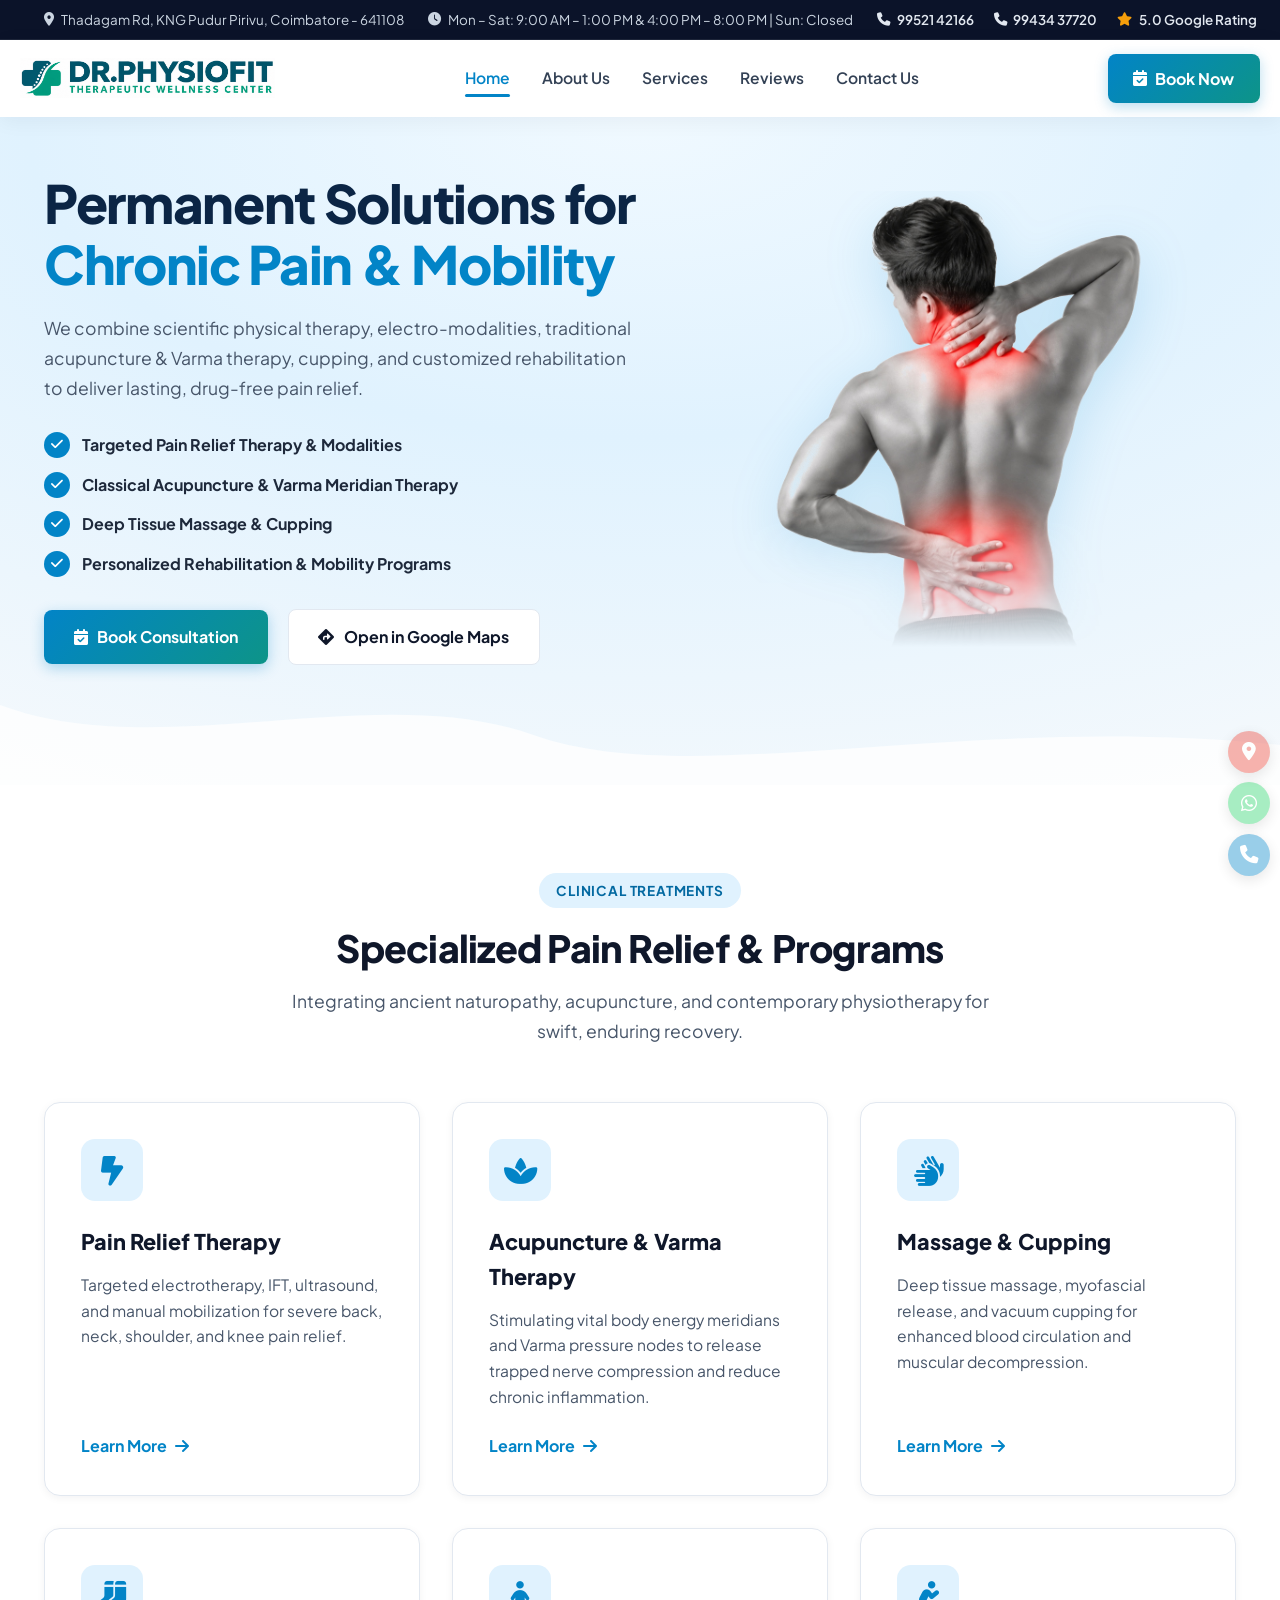
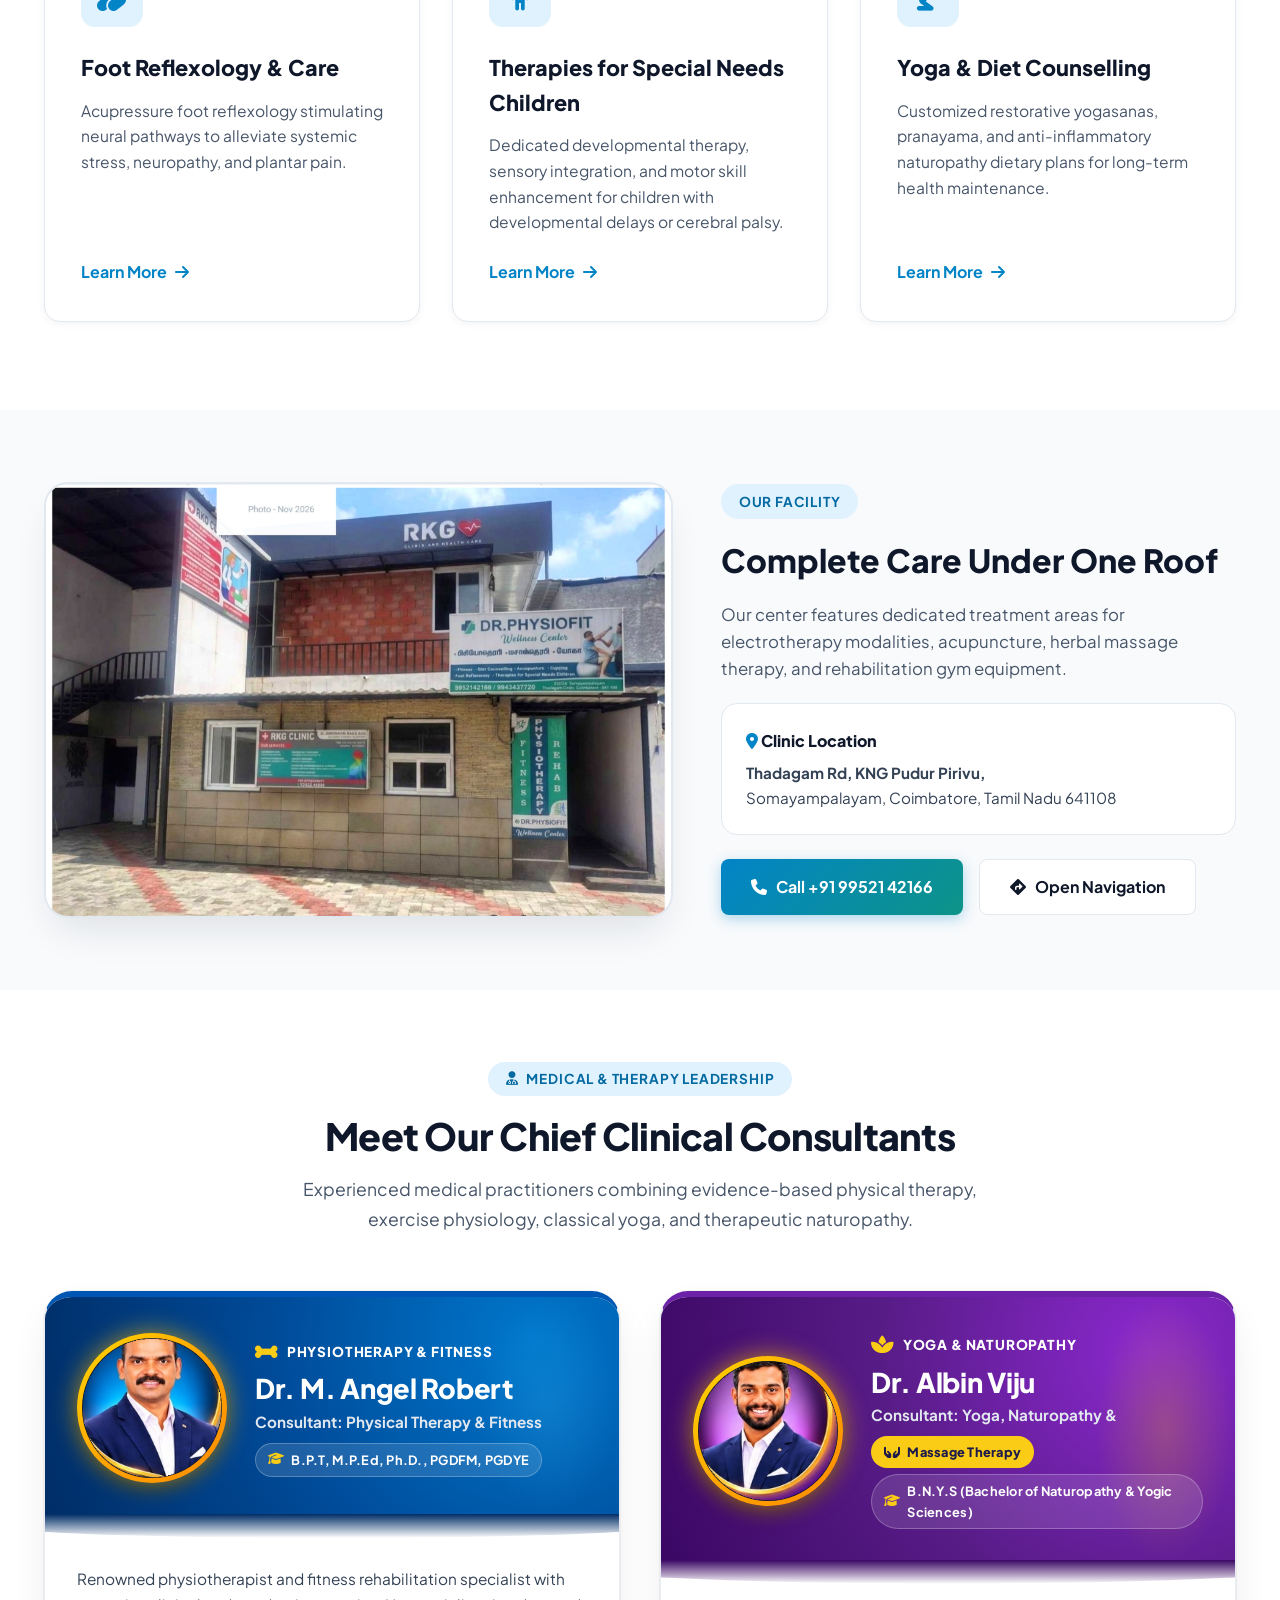
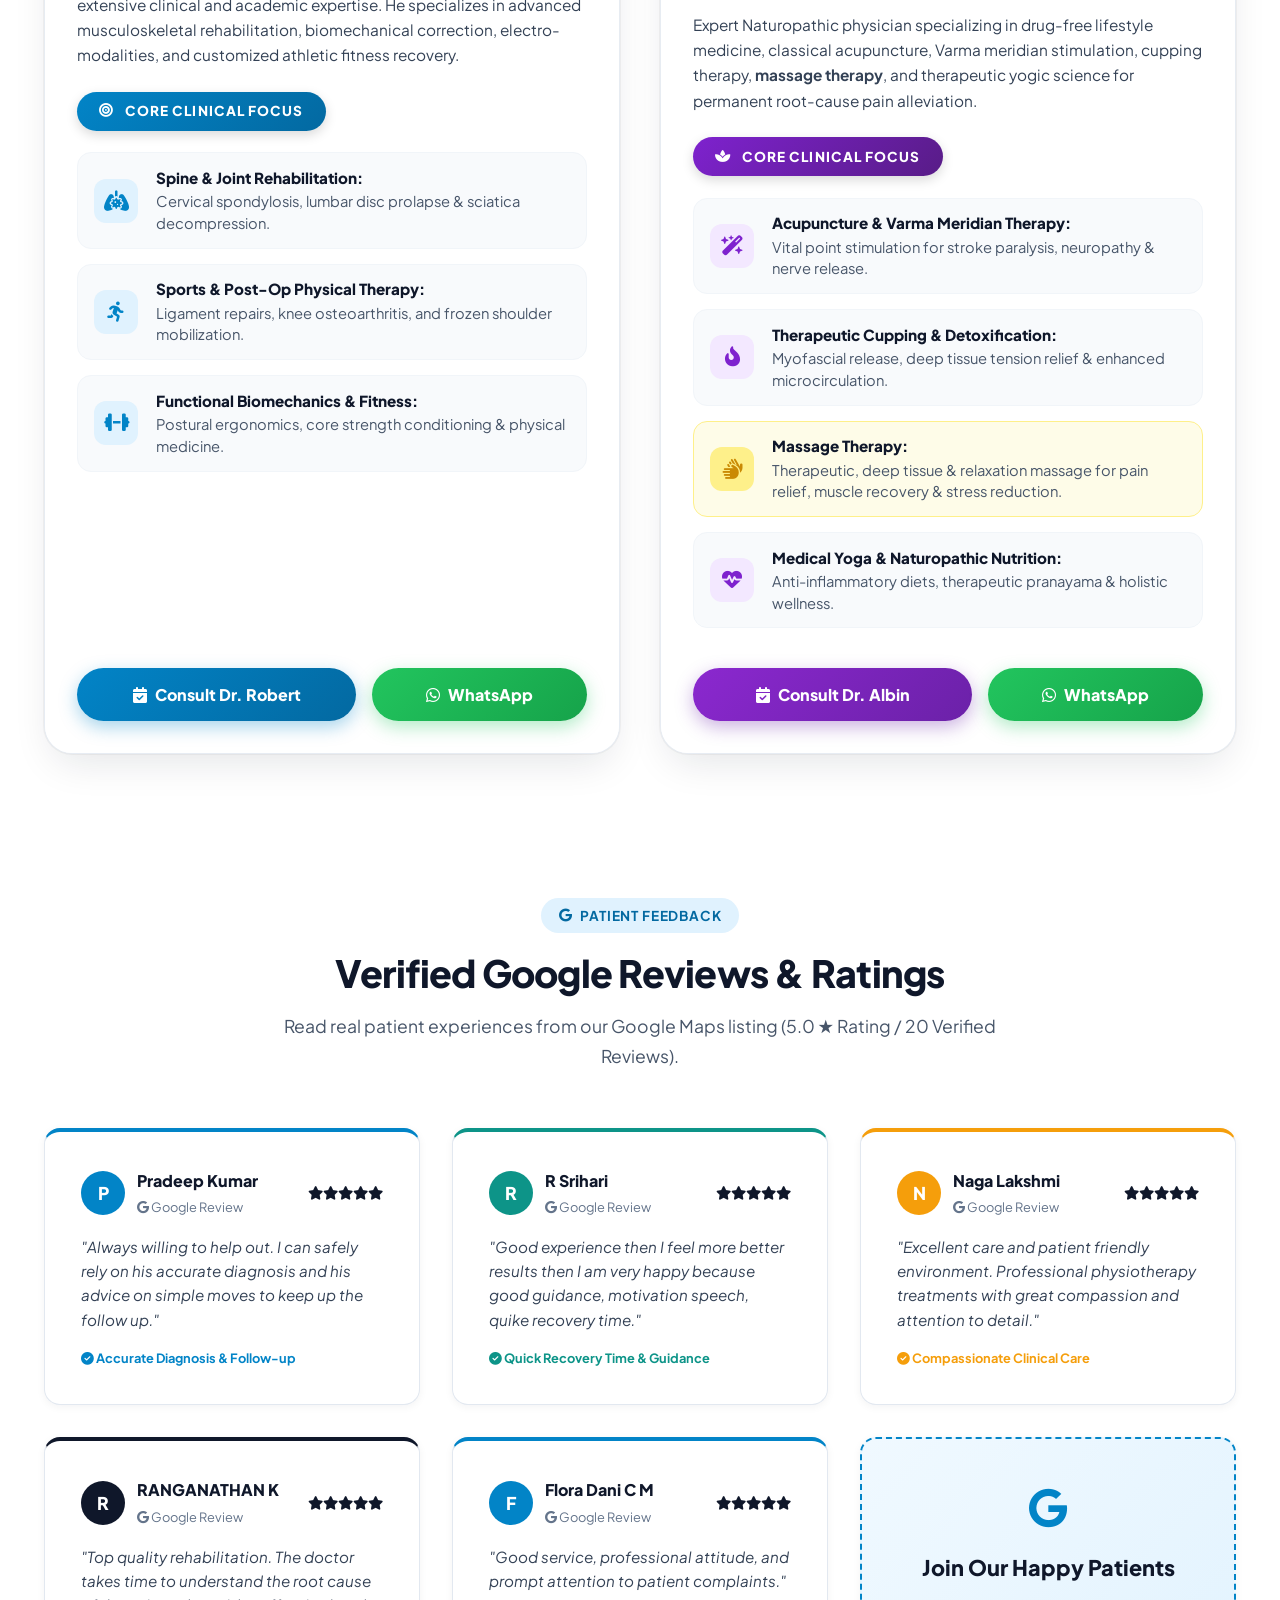
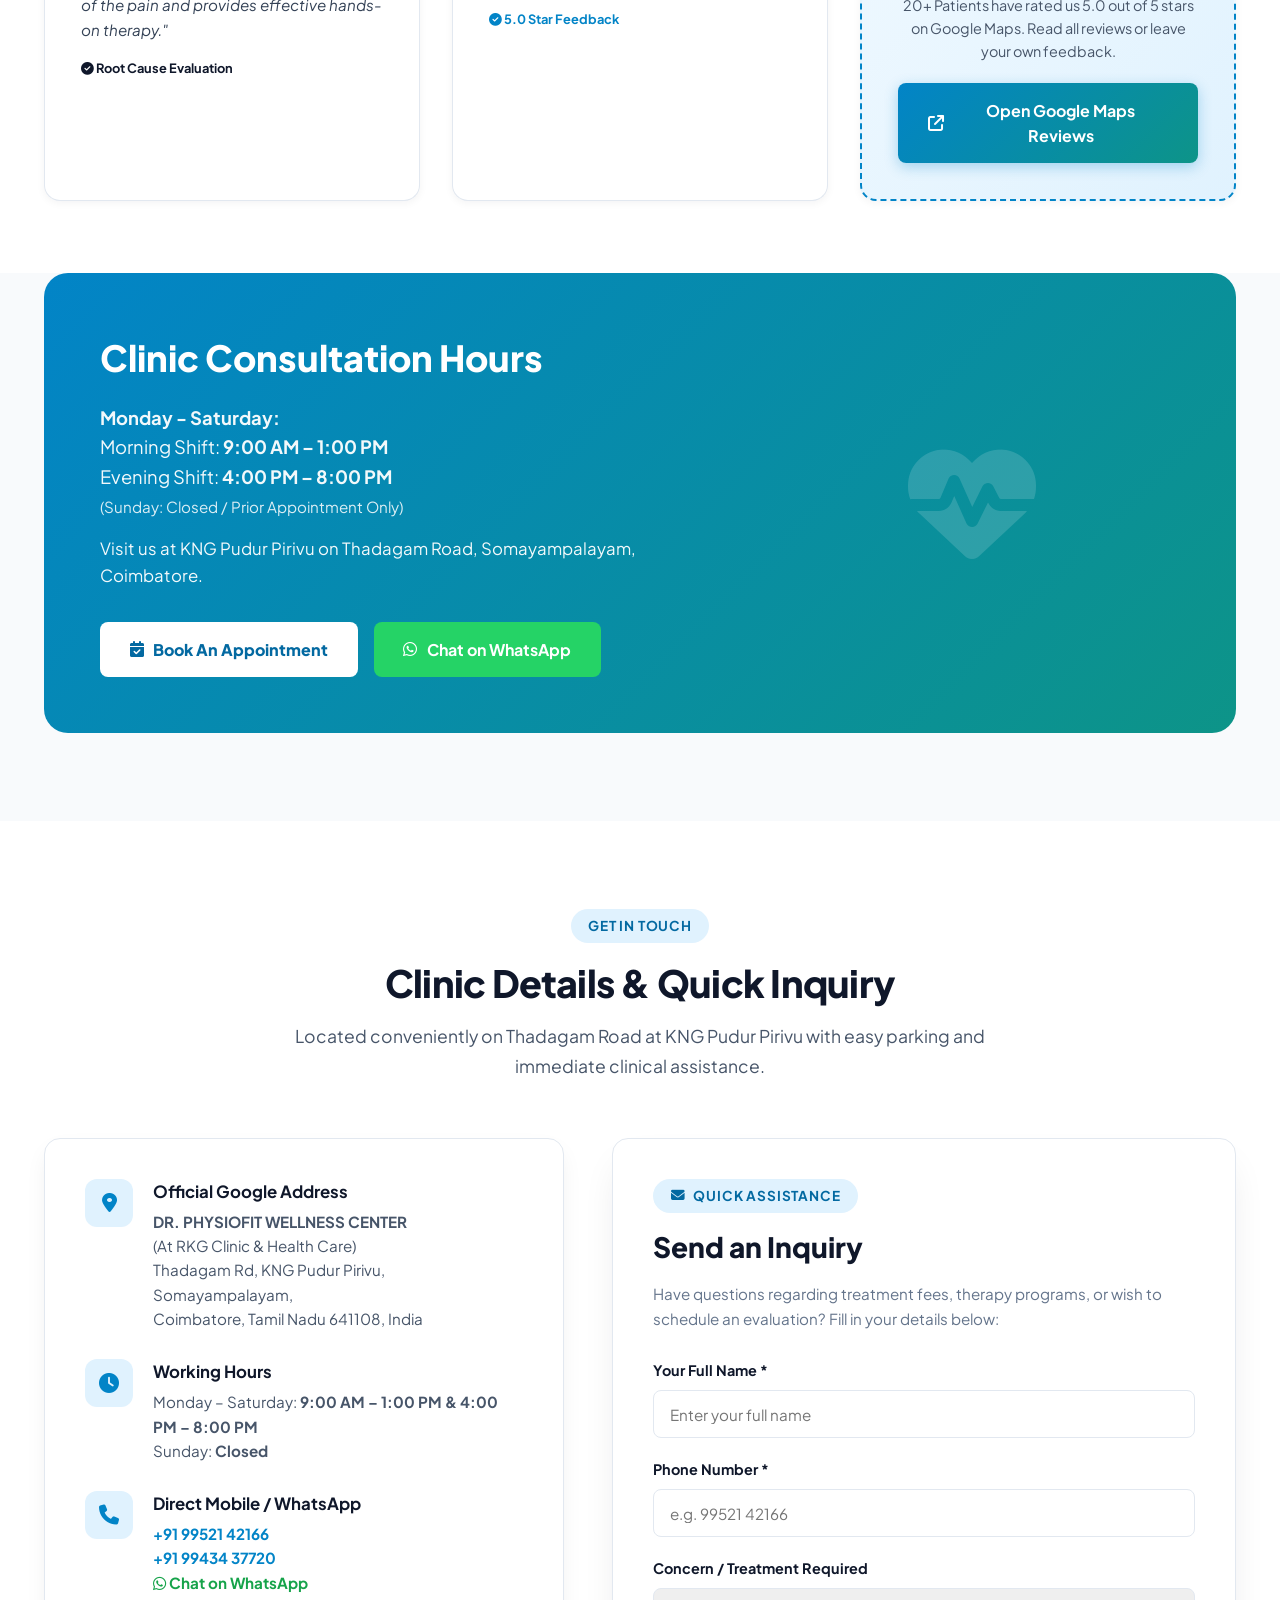
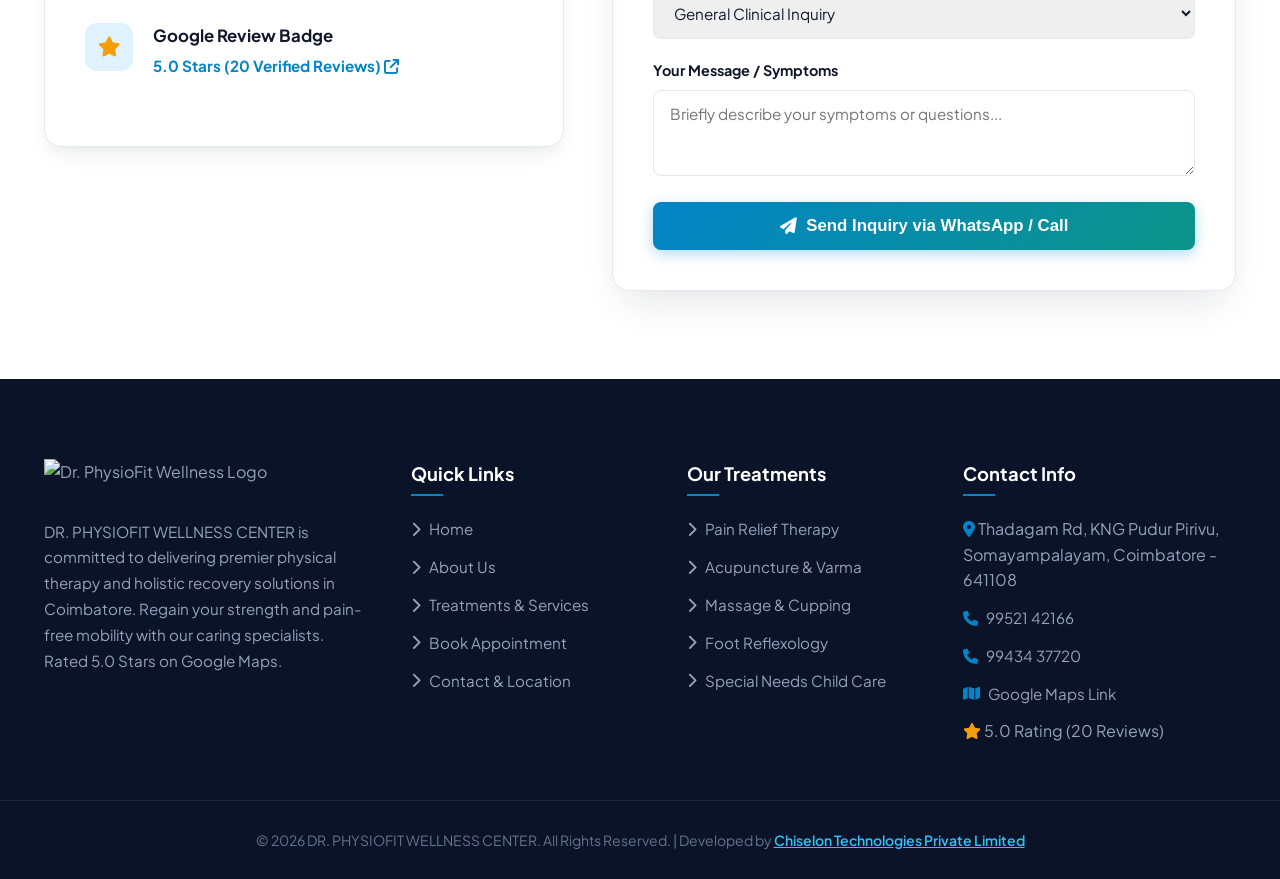
==== index.html @ 519aaac3 "first commit" ====
<!doctype html>
<html lang="en">
  <head>
    <meta charset="UTF-8" />
    <meta name="viewport" content="width=device-width, initial-scale=1.0" />
    <title>
      Dr. PhysioFit Wellness Center | 5.0 Star Physiotherapy & Pain Relief
      Clinic Coimbatore
    </title>
    <meta
      name="description"
      content="DR. PHYSIOFIT   Wellness Center - Rated 5.0 Stars on Google (20+ verified reviews). Specialized Physiotherapy, Spine & Joint Care, Acupuncture & Rehabilitation at Thadagam Rd, KNG Pudur Pirivu, Somayampalayam, Coimbatore. Call 99521 42166 / 99434 37720."
    />
    <link
      rel="icon"
      type="image/png"
      sizes="32x32"
      href="/images/favicon-32.png"
    />
    <link
      rel="icon"
      type="image/png"
      sizes="64x64"
      href="/images/favicon-64.png"
    />
    <link rel="icon" type="image/png" href="/images/favicon.png" />
    <link rel="shortcut icon" href="/favicon.ico" />

    <!-- Fonts & FontAwesome -->
    <link rel="preconnect" href="https://fonts.googleapis.com" />
    <link rel="preconnect" href="https://fonts.gstatic.com" crossorigin />
    <link
      href="https://fonts.googleapis.com/css2?family=Plus+Jakarta+Sans:wght@400;500;600;700;800;900&display=swap"
      rel="stylesheet"
    />
    <link
      rel="stylesheet"
      href="https://cdnjs.cloudflare.com/ajax/libs/font-awesome/6.4.0/css/all.min.css"
    />

    <!-- CSS -->
    <link rel="stylesheet" href="/css/style.css" />
  </head>
  <body>
    <!-- Strict Single-Line Top Bar -->
    <div class="top-bar">
      <div class="container top-bar-inner">
        <div class="top-bar-info">
          <span
            ><i class="fa-solid fa-location-dot"></i> Thadagam Rd, KNG Pudur
            Pirivu, Coimbatore - 641108</span
          >
          <span
            ><i class="fa-solid fa-clock"></i> Mon – Sat: 9:00 AM – 1:00 PM &
            4:00 PM – 8:00 PM | Sun: Closed</span
          >
        </div>
        <div class="top-bar-actions">
          <a href="tel:+919952142166"
            ><i class="fa-solid fa-phone"></i> 99521 42166</a
          >
          <a href="tel:+919943437720"
            ><i class="fa-solid fa-phone"></i> 99434 37720</a
          >
          <a href="https://maps.app.goo.gl/hkyimK1Zaqz3wMFJA" target="_blank"
            ><i class="fa-solid fa-star" style="color: #f59e0b"></i> 5.0 Google
            Rating</a
          >
        </div>
      </div>
    </div>

    <!-- Header -->
    <header class="header">
      <div class="container navbar">
        <a href="/" class="brand-logo">
          <img src="/images/logo-white.png" alt="Dr. PhysioFit Wellness Logo" />
        </a>

        <nav class="nav-links">
          <a href="/" class="active">Home</a>
          <a href="/about">About Us</a>
          <a href="/services">Services</a>
          <a href="/#reviews">Reviews</a>
          <a href="/contact">Contact Us</a>
        </nav>

        <a href="/appointment" class="header-cta-btn">
          <i class="fa-solid fa-calendar-check"></i> Book Now
        </a>

        <button class="mobile-menu-toggle" aria-label="Toggle menu">
          <i class="fa-solid fa-bars"></i>
        </button>
      </div>
    </header>

    <!-- Clean Hero Section with Pure Direct Image (No Card Box, No Over Content) -->
    <section class="hero-custom-canvas">
      <div class="container">
        <div class="hero-split-grid">
          <!-- Left Column: Branding, Typography, Bullets & Buttons -->
          <div>
            <h1 class="hero-main-heading">
              Permanent Solutions for <span>Chronic Pain & Mobility</span>
            </h1>

            <p class="hero-lead-text">
              We combine scientific physical therapy, electro-modalities,
              traditional acupuncture & Varma therapy, cupping, and customized
              rehabilitation to deliver lasting, drug-free pain relief.
            </p>

            <div class="hero-feature-bullets">
              <div class="hero-bullet">
                <div class="hero-bullet-icon">
                  <i class="fa-solid fa-check"></i>
                </div>
                <span>Targeted Pain Relief Therapy & Modalities</span>
              </div>
              <div class="hero-bullet">
                <div class="hero-bullet-icon">
                  <i class="fa-solid fa-check"></i>
                </div>
                <span>Classical Acupuncture & Varma Meridian Therapy</span>
              </div>
              <div class="hero-bullet">
                <div class="hero-bullet-icon">
                  <i class="fa-solid fa-check"></i>
                </div>
                <span> Deep Tissue Massage & Cupping</span>
              </div>
              <div class="hero-bullet">
                <div class="hero-bullet-icon">
                  <i class="fa-solid fa-check"></i>
                </div>
                <span>Personalized Rehabilitation & Mobility Programs</span>
              </div>
            </div>

            <div class="hero-cta-group">
              <a href="/appointment" class="btn btn-primary">
                <i class="fa-solid fa-calendar-check"></i> Book Consultation
              </a>
              <a
                href="https://maps.app.goo.gl/hkyimK1Zaqz3wMFJA"
                target="_blank"
                class="btn btn-secondary"
              >
                <i class="fa-solid fa-diamond-turn-right"></i> Open in Google
                Maps
              </a>
            </div>
          </div>

          <!-- Right Column: Pure Clean Transparent Image Directly on Hero Background -->
          <div class="hero-pure-image-wrap">
            <img
              src="/images/hero-back-pain-man-full-transparent.png"
              alt="Back and Neck Pain Physiotherapy Evaluation"
              class="hero-pure-image"
            />
          </div>
        </div>
      </div>
    </section>

    <!-- Core Services Section -->
    <section class="section" style="background-color: #ffffff">
      <div class="container">
        <div class="section-title-wrap">
          <span class="badge-tag">Clinical Treatments</span>
          <h2 class="section-title">Specialized Pain Relief & Programs</h2>
          <p class="section-subtitle">
            Integrating ancient naturopathy, acupuncture, and contemporary
            physiotherapy for swift, enduring recovery.
          </p>
        </div>

        <div class="card-grid">
          <div class="service-card">
            <div class="service-icon">
              <i class="fa-solid fa-bolt-lightning"></i>
            </div>
            <h3 class="service-title">Pain Relief Therapy</h3>
            <p class="service-desc">
              Targeted electrotherapy, IFT, ultrasound, and manual mobilization
              for severe back, neck, shoulder, and knee pain relief.
            </p>
            <a href="/services#pain" class="service-link"
              >Learn More <i class="fa-solid fa-arrow-right"></i
            ></a>
          </div>

          <div class="service-card">
            <div class="service-icon"><i class="fa-solid fa-spa"></i></div>
            <h3 class="service-title">Acupuncture & Varma Therapy</h3>
            <p class="service-desc">
              Stimulating vital body energy meridians and Varma pressure nodes
              to release trapped nerve compression and reduce chronic
              inflammation.
            </p>
            <a href="/services#acupuncture" class="service-link"
              >Learn More <i class="fa-solid fa-arrow-right"></i
            ></a>
          </div>

          <div class="service-card">
            <div class="service-icon"><i class="fa-solid fa-hands"></i></div>
            <h3 class="service-title">Massage & Cupping</h3>
            <p class="service-desc">
              Deep tissue massage, myofascial release, and vacuum cupping for
              enhanced blood circulation and muscular decompression.
            </p>
            <a href="/services#massage" class="service-link"
              >Learn More <i class="fa-solid fa-arrow-right"></i
            ></a>
          </div>

          <div class="service-card">
            <div class="service-icon"><i class="fa-solid fa-socks"></i></div>
            <h3 class="service-title">Foot Reflexology & Care</h3>
            <p class="service-desc">
              Acupressure foot reflexology stimulating neural pathways to
              alleviate systemic stress, neuropathy, and plantar pain.
            </p>
            <a href="/services#reflexology" class="service-link"
              >Learn More <i class="fa-solid fa-arrow-right"></i
            ></a>
          </div>

          <div class="service-card">
            <div class="service-icon"><i class="fa-solid fa-child"></i></div>
            <h3 class="service-title">Therapies for Special Needs Children</h3>
            <p class="service-desc">
              Dedicated developmental therapy, sensory integration, and motor
              skill enhancement for children with developmental delays or
              cerebral palsy.
            </p>
            <a href="/services#pediatric" class="service-link"
              >Learn More <i class="fa-solid fa-arrow-right"></i
            ></a>
          </div>

          <div class="service-card">
            <div class="service-icon">
              <i class="fa-solid fa-person-praying"></i>
            </div>
            <h3 class="service-title">Yoga & Diet Counselling</h3>
            <p class="service-desc">
              Customized restorative yogasanas, pranayama, and anti-inflammatory
              naturopathy dietary plans for long-term health maintenance.
            </p>
            <a href="/services#yoga" class="service-link"
              >Learn More <i class="fa-solid fa-arrow-right"></i
            ></a>
          </div>
        </div>
      </div>
    </section>

    <!-- Facility Showcase Section -->
    <section
      class="section"
      style="background-color: var(--bg-light); padding: 4.5rem 0"
    >
      <div class="container">
        <div
          style="
            display: grid;
            grid-template-columns: 1.1fr 0.9fr;
            gap: 3rem;
            align-items: center;
          "
        >
          <div
            style="
              border-radius: var(--radius-lg);
              overflow: hidden;
              box-shadow: var(--shadow-lg);
              border: 2px solid var(--border);
            "
          >
            <img
              src="/images/clinic-exterior-hd.jpg"
              alt="Dr. PhysioFit Wellness Center HD Clinic Frontage"
              style="width: 100%; display: block"
            />
          </div>

          <div>
            <span class="badge-tag">Our Facility</span>
            <h3
              style="
                font-size: 2rem;
                font-weight: 800;
                color: #0f172a;
                margin-bottom: 1rem;
              "
            >
              Complete Care Under One Roof
            </h3>
            <p
              style="color: #475569; margin-bottom: 1.25rem; font-size: 1.05rem"
            >
              Our center features dedicated treatment areas for electrotherapy
              modalities, acupuncture, herbal massage therapy, and
              rehabilitation gym equipment.
            </p>
            <div
              style="
                background: #ffffff;
                padding: 1.5rem;
                border-radius: var(--radius-md);
                border-left: 4px solid var(--primary);
                margin-bottom: 1.5rem;
                border: 1px solid var(--border);
              "
            >
              <h4
                style="font-weight: 800; color: #0f172a; margin-bottom: 0.5rem"
              >
                <i
                  class="fa-solid fa-location-dot"
                  style="color: var(--primary)"
                ></i>
                Clinic Location
              </h4>
              <p style="color: #334155; font-size: 0.95rem">
                <strong>Thadagam Rd, KNG Pudur Pirivu,</strong><br />
                Somayampalayam, Coimbatore, Tamil Nadu 641108
              </p>
            </div>

            <div style="display: flex; gap: 1rem; flex-wrap: wrap">
              <a href="tel:+919952142166" class="btn btn-primary"
                ><i class="fa-solid fa-phone"></i> Call +91 99521 42166</a
              >
              <a
                href="https://maps.app.goo.gl/hkyimK1Zaqz3wMFJA"
                target="_blank"
                class="btn btn-secondary"
                ><i class="fa-solid fa-diamond-turn-right"></i> Open
                Navigation</a
              >
            </div>
          </div>
        </div>
      </div>
    </section>

    <!-- Expert Clinical Consultants / Doctors Section -->
    <section
      class="section"
      style="background-color: #ffffff; padding: 4.5rem 0"
    >
      <div class="container">
        <div class="section-title-wrap">
          <span class="badge-tag"
            ><i class="fa-solid fa-user-doctor"></i> Medical & Therapy
            Leadership</span
          >
          <h2 class="section-title">Meet Our Chief Clinical Consultants</h2>
          <p class="section-subtitle">
            Experienced medical practitioners combining evidence-based physical
            therapy, exercise physiology, classical yoga, and therapeutic
            naturopathy.
          </p>
        </div>

        <div class="doctor-team-grid">
          <!-- Doctor 1: Dr. M. Angel Robert -->
          <div class="doctor-card theme-robert">
            <div class="doctor-card-header">
              <div class="doctor-circle-wrap">
                <div class="doctor-gold-ring">
                  <img
                    src="/images/dr-robert-gold-circle.png"
                    alt="Dr. M. Angel Robert - Consultant PT and Fitness"
                  />
                </div>
              </div>
              <div class="doctor-header-content">
                <div class="doctor-category-badge">
                  <i class="fa-solid fa-bone"></i> PHYSIOTHERAPY & FITNESS
                </div>
                <h3 class="doctor-card-title">Dr. M. Angel Robert</h3>
                <div class="doctor-card-subtitle">
                  Consultant: Physical Therapy & Fitness
                </div>
                <div class="doctor-card-tags">
                  <span class="doctor-degree-pill">
                    <i class="fa-solid fa-graduation-cap"></i> B.P.T, M.P.Ed, Ph.D., PGDFM, PGDYE
                  </span>
                </div>
              </div>
            </div>
            <div class="doctor-card-wave"></div>

            <div class="doctor-card-body">
              <p class="doctor-bio-text">
                Renowned physiotherapist and fitness rehabilitation specialist
                with extensive clinical and academic expertise. He specializes
                in advanced musculoskeletal rehabilitation, biomechanical
                correction, electro-modalities, and customized athletic fitness
                recovery.
              </p>

              <div class="focus-header-banner">
                <i class="fa-solid fa-bullseye"></i> CORE CLINICAL FOCUS
              </div>

              <div class="focus-rows-list">
                <div class="focus-row-item">
                  <div class="focus-icon-box">
                    <i class="fa-solid fa-lungs-virus"></i>
                  </div>
                  <div class="focus-row-text">
                    <span class="focus-row-title">Spine & Joint Rehabilitation:</span>
                    Cervical spondylosis, lumbar disc prolapse & sciatica decompression.
                  </div>
                </div>

                <div class="focus-row-item">
                  <div class="focus-icon-box">
                    <i class="fa-solid fa-person-running"></i>
                  </div>
                  <div class="focus-row-text">
                    <span class="focus-row-title">Sports & Post-Op Physical Therapy:</span>
                    Ligament repairs, knee osteoarthritis, and frozen shoulder mobilization.
                  </div>
                </div>

                <div class="focus-row-item">
                  <div class="focus-icon-box">
                    <i class="fa-solid fa-dumbbell"></i>
                  </div>
                  <div class="focus-row-text">
                    <span class="focus-row-title">Functional Biomechanics & Fitness:</span>
                    Postural ergonomics, core strength conditioning & physical medicine.
                  </div>
                </div>
              </div>

              <div class="doctor-action-btns">
                <a href="/appointment" class="btn-consult-robert">
                  <i class="fa-solid fa-calendar-check"></i> Consult Dr. Robert
                </a>
                <a
                  href="https://wa.me/919952142166?text=Hi%20Dr.%20PhysioFit,%20I%20would%20like%20to%20consult%20with%20Dr.%20M.%20Angel%20Robert"
                  target="_blank"
                  class="btn-pill-whatsapp"
                >
                  <i class="fa-brands fa-whatsapp"></i> WhatsApp
                </a>
              </div>
            </div>
          </div>

          <!-- Doctor 2: Dr. Albin Viju -->
          <div class="doctor-card theme-albin">
            <div class="doctor-card-header">
              <div class="doctor-circle-wrap">
                <div class="doctor-gold-ring">
                  <img
                    src="/images/dr-albin-gold-circle.png"
                    alt="Dr. Albin Viju - Consultant Yoga and Naturopathy"
                  />
                </div>
              </div>
              <div class="doctor-header-content">
                <div class="doctor-category-badge">
                  <i class="fa-solid fa-spa"></i> YOGA & NATUROPATHY
                </div>
                <h3 class="doctor-card-title">Dr. Albin Viju</h3>
                <div class="doctor-card-subtitle">
                  Consultant: Yoga, Naturopathy &
                </div>
                <div class="doctor-card-tags">
                  <span class="doctor-massage-pill">
                    <i class="fa-solid fa-hands-holding"></i> Massage Therapy
                  </span>
                  <span class="doctor-degree-pill">
                    <i class="fa-solid fa-graduation-cap"></i> B.N.Y.S (Bachelor of Naturopathy & Yogic Sciences)
                  </span>
                </div>
              </div>
            </div>
            <div class="doctor-card-wave"></div>

            <div class="doctor-card-body">
              <p class="doctor-bio-text">
                Expert Naturopathic physician specializing in drug-free
                lifestyle medicine, classical acupuncture, Varma meridian
                stimulation, cupping therapy, <strong>massage therapy</strong>, and therapeutic yogic science for
                permanent root-cause pain alleviation.
              </p>

              <div class="focus-header-banner">
                <i class="fa-solid fa-spa"></i> CORE CLINICAL FOCUS
              </div>

              <div class="focus-rows-list">
                <div class="focus-row-item">
                  <div class="focus-icon-box">
                    <i class="fa-solid fa-wand-magic-sparkles"></i>
                  </div>
                  <div class="focus-row-text">
                    <span class="focus-row-title">Acupuncture & Varma Meridian Therapy:</span>
                    Vital point stimulation for stroke paralysis, neuropathy & nerve release.
                  </div>
                </div>

                <div class="focus-row-item">
                  <div class="focus-icon-box">
                    <i class="fa-solid fa-fire-flame-curved"></i>
                  </div>
                  <div class="focus-row-text">
                    <span class="focus-row-title">Therapeutic Cupping & Detoxification:</span>
                    Myofascial release, deep tissue tension relief & enhanced microcirculation.
                  </div>
                </div>

                <div class="focus-row-item highlight-row">
                  <div class="focus-icon-box">
                    <i class="fa-solid fa-hands"></i>
                  </div>
                  <div class="focus-row-text">
                    <span class="focus-row-title">Massage Therapy:</span>
                    Therapeutic, deep tissue & relaxation massage for pain relief, muscle recovery & stress reduction.
                  </div>
                </div>

                <div class="focus-row-item">
                  <div class="focus-icon-box">
                    <i class="fa-solid fa-heart-pulse"></i>
                  </div>
                  <div class="focus-row-text">
                    <span class="focus-row-title">Medical Yoga & Naturopathic Nutrition:</span>
                    Anti-inflammatory diets, therapeutic pranayama & holistic wellness.
                  </div>
                </div>
              </div>

              <div class="doctor-action-btns">
                <a href="/appointment" class="btn-consult-albin">
                  <i class="fa-solid fa-calendar-check"></i> Consult Dr. Albin
                </a>
                <a
                  href="https://wa.me/919952142166?text=Hi%20Dr.%20PhysioFit,%20I%20would%20like%20to%20consult%20with%20Dr.%20Albin%20Viju"
                  target="_blank"
                  class="btn-pill-whatsapp"
                >
                  <i class="fa-brands fa-whatsapp"></i> WhatsApp
                </a>
              </div>
            </div>
          </div>
        </div>
      </div>
    </section>

    <!-- Google Verified Reviews Section -->
    <section
      id="reviews"
      class="section"
      style="
        background-color: #ffffff;
        padding: 4.5rem 0;
        scroll-margin-top: 80px;
      "
    >
      <div class="container">
        <div class="section-title-wrap">
          <span class="badge-tag"
            ><i class="fa-brands fa-google"></i> Patient Feedback</span
          >
          <h2 class="section-title">Verified Google Reviews & Ratings</h2>
          <p class="section-subtitle">
            Read real patient experiences from our Google Maps listing (5.0 ★
            Rating / 20 Verified Reviews).
          </p>
        </div>

        <div class="card-grid">
          <!-- Review 1 -->
          <div class="service-card" style="border-top: 4px solid #0284c7">
            <div
              style="
                display: flex;
                justify-content: space-between;
                align-items: center;
                margin-bottom: 1rem;
              "
            >
              <div style="display: flex; align-items: center; gap: 0.75rem">
                <div
                  style="
                    width: 44px;
                    height: 44px;
                    border-radius: 50%;
                    background: #0284c7;
                    color: #fff;
                    font-weight: 800;
                    display: flex;
                    align-items: center;
                    justify-content: center;
                    font-size: 1.1rem;
                  "
                >
                  P
                </div>
                <div>
                  <h4 style="font-weight: 800; color: #0f172a; font-size: 1rem">
                    Pradeep Kumar
                  </h4>
                  <span style="font-size: 0.8rem; color: #64748b"
                    ><i class="fa-brands fa-google"></i> Google Review</span
                  >
                </div>
              </div>
              <div class="stars" style="font-size: 0.85rem">
                <i class="fa-solid fa-star"></i><i class="fa-solid fa-star"></i
                ><i class="fa-solid fa-star"></i><i class="fa-solid fa-star"></i
                ><i class="fa-solid fa-star"></i>
              </div>
            </div>
            <p
              style="
                color: #334155;
                font-size: 0.95rem;
                font-style: italic;
                line-height: 1.6;
                margin-bottom: 1rem;
              "
            >
              "Always willing to help out. I can safely rely on his accurate
              diagnosis and his advice on simple moves to keep up the follow
              up."
            </p>
            <span style="font-size: 0.8rem; font-weight: 700; color: #0284c7"
              ><i class="fa-solid fa-circle-check"></i> Accurate Diagnosis &
              Follow-up</span
            >
          </div>

          <!-- Review 2 -->
          <div class="service-card" style="border-top: 4px solid #0d9488">
            <div
              style="
                display: flex;
                justify-content: space-between;
                align-items: center;
                margin-bottom: 1rem;
              "
            >
              <div style="display: flex; align-items: center; gap: 0.75rem">
                <div
                  style="
                    width: 44px;
                    height: 44px;
                    border-radius: 50%;
                    background: #0d9488;
                    color: #fff;
                    font-weight: 800;
                    display: flex;
                    align-items: center;
                    justify-content: center;
                    font-size: 1.1rem;
                  "
                >
                  R
                </div>
                <div>
                  <h4 style="font-weight: 800; color: #0f172a; font-size: 1rem">
                    R Srihari
                  </h4>
                  <span style="font-size: 0.8rem; color: #64748b"
                    ><i class="fa-brands fa-google"></i> Google Review</span
                  >
                </div>
              </div>
              <div class="stars" style="font-size: 0.85rem">
                <i class="fa-solid fa-star"></i><i class="fa-solid fa-star"></i
                ><i class="fa-solid fa-star"></i><i class="fa-solid fa-star"></i
                ><i class="fa-solid fa-star"></i>
              </div>
            </div>
            <p
              style="
                color: #334155;
                font-size: 0.95rem;
                font-style: italic;
                line-height: 1.6;
                margin-bottom: 1rem;
              "
            >
              "Good experience then I feel more better results then I am very
              happy because good guidance, motivation speech, quike recovery
              time."
            </p>
            <span style="font-size: 0.8rem; font-weight: 700; color: #0d9488"
              ><i class="fa-solid fa-circle-check"></i> Quick Recovery Time &
              Guidance</span
            >
          </div>

          <!-- Review 3 -->
          <div class="service-card" style="border-top: 4px solid #f59e0b">
            <div
              style="
                display: flex;
                justify-content: space-between;
                align-items: center;
                margin-bottom: 1rem;
              "
            >
              <div style="display: flex; align-items: center; gap: 0.75rem">
                <div
                  style="
                    width: 44px;
                    height: 44px;
                    border-radius: 50%;
                    background: #f59e0b;
                    color: #fff;
                    font-weight: 800;
                    display: flex;
                    align-items: center;
                    justify-content: center;
                    font-size: 1.1rem;
                  "
                >
                  N
                </div>
                <div>
                  <h4 style="font-weight: 800; color: #0f172a; font-size: 1rem">
                    Naga Lakshmi
                  </h4>
                  <span style="font-size: 0.8rem; color: #64748b"
                    ><i class="fa-brands fa-google"></i> Google Review</span
                  >
                </div>
              </div>
              <div class="stars" style="font-size: 0.85rem">
                <i class="fa-solid fa-star"></i><i class="fa-solid fa-star"></i
                ><i class="fa-solid fa-star"></i><i class="fa-solid fa-star"></i
                ><i class="fa-solid fa-star"></i>
              </div>
            </div>
            <p
              style="
                color: #334155;
                font-size: 0.95rem;
                font-style: italic;
                line-height: 1.6;
                margin-bottom: 1rem;
              "
            >
              "Excellent care and patient friendly environment. Professional
              physiotherapy treatments with great compassion and attention to
              detail."
            </p>
            <span style="font-size: 0.8rem; font-weight: 700; color: #f59e0b"
              ><i class="fa-solid fa-circle-check"></i> Compassionate Clinical
              Care</span
            >
          </div>

          <!-- Review 4 -->
          <div class="service-card" style="border-top: 4px solid #0f172a">
            <div
              style="
                display: flex;
                justify-content: space-between;
                align-items: center;
                margin-bottom: 1rem;
              "
            >
              <div style="display: flex; align-items: center; gap: 0.75rem">
                <div
                  style="
                    width: 44px;
                    height: 44px;
                    border-radius: 50%;
                    background: #0f172a;
                    color: #fff;
                    font-weight: 800;
                    display: flex;
                    align-items: center;
                    justify-content: center;
                    font-size: 1.1rem;
                  "
                >
                  R
                </div>
                <div>
                  <h4 style="font-weight: 800; color: #0f172a; font-size: 1rem">
                    RANGANATHAN K
                  </h4>
                  <span style="font-size: 0.8rem; color: #64748b"
                    ><i class="fa-brands fa-google"></i> Google Review</span
                  >
                </div>
              </div>
              <div class="stars" style="font-size: 0.85rem">
                <i class="fa-solid fa-star"></i><i class="fa-solid fa-star"></i
                ><i class="fa-solid fa-star"></i><i class="fa-solid fa-star"></i
                ><i class="fa-solid fa-star"></i>
              </div>
            </div>
            <p
              style="
                color: #334155;
                font-size: 0.95rem;
                font-style: italic;
                line-height: 1.6;
                margin-bottom: 1rem;
              "
            >
              "Top quality rehabilitation. The doctor takes time to understand
              the root cause of the pain and provides effective hands-on
              therapy."
            </p>
            <span style="font-size: 0.8rem; font-weight: 700; color: #0f172a"
              ><i class="fa-solid fa-circle-check"></i> Root Cause
              Evaluation</span
            >
          </div>

          <!-- Review 5 -->
          <div class="service-card" style="border-top: 4px solid #0284c7">
            <div
              style="
                display: flex;
                justify-content: space-between;
                align-items: center;
                margin-bottom: 1rem;
              "
            >
              <div style="display: flex; align-items: center; gap: 0.75rem">
                <div
                  style="
                    width: 44px;
                    height: 44px;
                    border-radius: 50%;
                    background: #0284c7;
                    color: #fff;
                    font-weight: 800;
                    display: flex;
                    align-items: center;
                    justify-content: center;
                    font-size: 1.1rem;
                  "
                >
                  F
                </div>
                <div>
                  <h4 style="font-weight: 800; color: #0f172a; font-size: 1rem">
                    Flora Dani C M
                  </h4>
                  <span style="font-size: 0.8rem; color: #64748b"
                    ><i class="fa-brands fa-google"></i> Google Review</span
                  >
                </div>
              </div>
              <div class="stars" style="font-size: 0.85rem">
                <i class="fa-solid fa-star"></i><i class="fa-solid fa-star"></i
                ><i class="fa-solid fa-star"></i><i class="fa-solid fa-star"></i
                ><i class="fa-solid fa-star"></i>
              </div>
            </div>
            <p
              style="
                color: #334155;
                font-size: 0.95rem;
                font-style: italic;
                line-height: 1.6;
                margin-bottom: 1rem;
              "
            >
              "Good service, professional attitude, and prompt attention to
              patient complaints."
            </p>
            <span style="font-size: 0.8rem; font-weight: 700; color: #0284c7"
              ><i class="fa-solid fa-circle-check"></i> 5.0 Star Feedback</span
            >
          </div>

          <!-- Google CTA Card -->
          <div
            class="service-card"
            style="
              background: linear-gradient(135deg, #f0f9ff 0%, #e0f2fe 100%);
              justify-content: center;
              text-align: center;
              border: 2px dashed #0284c7;
            "
          >
            <div
              style="font-size: 2.5rem; color: #0284c7; margin-bottom: 0.75rem"
            >
              <i class="fa-brands fa-google"></i>
            </div>
            <h3
              style="
                font-size: 1.35rem;
                font-weight: 800;
                color: #0f172a;
                margin-bottom: 0.5rem;
              "
            >
              Join Our Happy Patients
            </h3>
            <p
              style="color: #475569; font-size: 0.9rem; margin-bottom: 1.25rem"
            >
              20+ Patients have rated us 5.0 out of 5 stars on Google Maps. Read
              all reviews or leave your own feedback.
            </p>
            <a
              href="https://maps.app.goo.gl/hkyimK1Zaqz3wMFJA"
              target="_blank"
              class="btn btn-primary"
              style="margin: 0 auto"
            >
              <i class="fa-solid fa-arrow-up-right-from-square"></i> Open Google
              Maps Reviews
            </a>
          </div>
        </div>
      </div>
    </section>

    <!-- Google Map & Appointment Quick CTA -->
    <section class="section" style="padding-top: 0">
      <div class="container">
        <div class="info-banner">
          <div class="info-banner-grid">
            <div>
              <h2>Clinic Consultation Hours</h2>
              <p style="font-size: 1.15rem; margin-bottom: 1rem">
                <strong>Monday - Saturday:</strong><br />
                Morning Shift: <strong>9:00 AM – 1:00 PM</strong><br />
                Evening Shift: <strong>4:00 PM – 8:00 PM</strong><br />
                <span style="font-size: 0.95rem; opacity: 0.9"
                  >(Sunday: Closed / Prior Appointment Only)</span
                >
              </p>
              <p>
                Visit us at KNG Pudur Pirivu on Thadagam Road, Somayampalayam,
                Coimbatore.
              </p>
              <div style="display: flex; gap: 1rem; flex-wrap: wrap">
                <a href="/appointment" class="btn btn-white"
                  ><i class="fa-solid fa-calendar-check"></i> Book An
                  Appointment</a
                >
                <a
                  href="https://wa.me/919952142166"
                  target="_blank"
                  class="btn"
                  style="background: #25d366; color: #fff; font-weight: 700"
                  ><i class="fa-brands fa-whatsapp"></i> Chat on WhatsApp</a
                >
              </div>
            </div>
            <div
              style="
                text-align: right;
                font-size: 8rem;
                color: rgba(255, 255, 255, 0.15);
                display: flex;
                align-items: center;
                justify-content: center;
              "
            >
              <i class="fa-solid fa-heart-pulse"></i>
            </div>
          </div>
        </div>
      </div>
    </section>

    <!-- Location & Operating Hours Section -->
    <section class="section" style="background-color: #ffffff">
      <div class="container">
        <div class="section-title-wrap">
          <span class="badge-tag">Get in Touch</span>
          <h2 class="section-title">Clinic Details & Quick Inquiry</h2>
          <p class="section-subtitle">
            Located conveniently on Thadagam Road at KNG Pudur Pirivu with easy
            parking and immediate clinical assistance.
          </p>
        </div>

        <div class="contact-grid">
          <div class="contact-card">
            <div class="contact-detail-item">
              <div class="contact-icon-box">
                <i class="fa-solid fa-location-dot"></i>
              </div>
              <div>
                <h4>Official Google Address</h4>
                <p>
                  <strong>DR. PHYSIOFIT WELLNESS CENTER</strong><br />
                  (At RKG Clinic & Health Care)<br />
                  Thadagam Rd, KNG Pudur Pirivu, Somayampalayam,<br />
                  Coimbatore, Tamil Nadu 641108, India
                </p>
              </div>
            </div>

            <div class="contact-detail-item">
              <div class="contact-icon-box">
                <i class="fa-solid fa-clock"></i>
              </div>
              <div>
                <h4>Working Hours</h4>
                <p>
                  Monday – Saturday:
                  <strong>9:00 AM – 1:00 PM & 4:00 PM – 8:00 PM</strong><br />
                  Sunday: <strong>Closed</strong>
                </p>
              </div>
            </div>

            <div class="contact-detail-item">
              <div class="contact-icon-box">
                <i class="fa-solid fa-phone"></i>
              </div>
              <div>
                <h4>Direct Mobile / WhatsApp</h4>
                <p>
                  <a
                    href="tel:+919952142166"
                    style="font-weight: 700; color: #0284c7"
                    >+91 99521 42166</a
                  >
                </p>
                <p>
                  <a
                    href="tel:+919943437720"
                    style="font-weight: 700; color: #0284c7"
                    >+91 99434 37720</a
                  >
                </p>
                <p>
                  <a
                    href="https://wa.me/919952142166"
                    target="_blank"
                    style="color: #16a34a; font-weight: 700"
                    ><i class="fa-brands fa-whatsapp"></i> Chat on WhatsApp</a
                  >
                </p>
              </div>
            </div>

            <div class="contact-detail-item">
              <div class="contact-icon-box">
                <i class="fa-solid fa-star" style="color: #f59e0b"></i>
              </div>
              <div>
                <h4>Google Review Badge</h4>
                <p>
                  <a
                    href="https://maps.app.goo.gl/hkyimK1Zaqz3wMFJA"
                    target="_blank"
                    style="color: var(--primary); font-weight: 700"
                    >5.0 Stars (20 Verified Reviews)
                    <i class="fa-solid fa-arrow-up-right-from-square"></i
                  ></a>
                </p>
              </div>
            </div>
          </div>

          <!-- Right Column: Quick Inquiry Form -->
          <div class="appointment-box" style="padding: 2.5rem; height: 100%">
            <span class="badge-tag" style="margin-bottom: 0.75rem"
              ><i class="fa-solid fa-envelope"></i> Quick Assistance</span
            >
            <h3
              style="
                font-size: 1.75rem;
                font-weight: 800;
                color: #0f172a;
                margin-bottom: 0.75rem;
              "
            >
              Send an Inquiry
            </h3>
            <p
              style="
                color: #64748b;
                font-size: 0.95rem;
                line-height: 1.6;
                margin-bottom: 1.75rem;
              "
            >
              Have questions regarding treatment fees, therapy programs, or wish
              to schedule an evaluation? Fill in your details below:
            </p>

            <form id="contactForm">
              <div class="form-group">
                <label
                  for="contact_name"
                  style="font-weight: 700; color: #0f172a"
                  >Your Full Name *</label
                >
                <input
                  type="text"
                  id="contact_name"
                  class="form-control"
                  placeholder="Enter your full name"
                  required
                />
              </div>
              <div class="form-group">
                <label
                  for="contact_phone"
                  style="font-weight: 700; color: #0f172a"
                  >Phone Number *</label
                >
                <input
                  type="tel"
                  id="contact_phone"
                  class="form-control"
                  placeholder="e.g. 99521 42166"
                  required
                />
              </div>
              <div class="form-group">
                <label
                  for="contact_service"
                  style="font-weight: 700; color: #0f172a"
                  >Concern / Treatment Required</label
                >
                <select id="contact_service" class="form-control">
                  <option value="General Inquiry">
                    General Clinical Inquiry
                  </option>
                  <option value="Pain Relief Therapy">
                    Back, Neck or Knee Pain Relief
                  </option>
                  <option value="Acupuncture & Varma">
                    Acupuncture & Varma Meridian Therapy
                  </option>
                  <option value="Therapeutic Massage & Cupping">
                    Massage & Cupping Therapy
                  </option>
                  <option value="Foot Reflexology">
                    Foot Reflexology & Neuropathy
                  </option>
                  <option value="Special Needs Children">
                    Pediatric Special Needs Therapy
                  </option>
                  <option value="Yoga & Diet Counselling">
                    Yoga & Naturopathy Diet
                  </option>
                </select>
              </div>
              <div class="form-group">
                <label
                  for="contact_msg"
                  style="font-weight: 700; color: #0f172a"
                  >Your Message / Symptoms</label
                >
                <textarea
                  id="contact_msg"
                  class="form-control"
                  rows="3"
                  placeholder="Briefly describe your symptoms or questions..."
                ></textarea>
              </div>
              <button
                type="submit"
                class="btn btn-primary"
                style="
                  width: 100%;
                  justify-content: center;
                  padding: 0.85rem;
                  font-size: 1.05rem;
                "
              >
                <i class="fa-solid fa-paper-plane"></i> Send Inquiry via
                WhatsApp / Call
              </button>
            </form>
          </div>
        </div>
      </div>
    </section>

    <!-- Floating Contact Buttons -->
    <div class="floating-contact">
      <a
        href="https://maps.app.goo.gl/hkyimK1Zaqz3wMFJA"
        class="float-btn float-location"
        target="_blank"
        aria-label="Open Google Maps Location"
      >
        <i class="fa-solid fa-location-dot"></i>
      </a>
      <a
        href="https://wa.me/919952142166"
        class="float-btn float-whatsapp"
        target="_blank"
        aria-label="Chat on WhatsApp"
      >
        <i class="fa-brands fa-whatsapp"></i>
      </a>
      <a
        href="tel:+919952142166"
        class="float-btn float-call"
        aria-label="Call Clinic"
      >
        <i class="fa-solid fa-phone"></i>
      </a>
    </div>

    <!-- Common Footer -->
    <footer class="footer">
      <div class="container footer-grid">
        <div>
          <div class="footer-logo">
            <img
              src="/images/logo-white.png.png"
              alt="Dr. PhysioFit Wellness Logo"
            />
          </div>
          <p class="footer-about">
            DR. PHYSIOFIT WELLNESS CENTER is committed to delivering premier
            physical therapy and holistic recovery solutions in Coimbatore.
            Regain your strength and pain-free mobility with our caring
            specialists. Rated 5.0 Stars on Google Maps.
          </p>
        </div>

        <div class="footer-links">
          <h4>Quick Links</h4>
          <ul>
            <li>
              <a href="/"><i class="fa-solid fa-chevron-right"></i> Home</a>
            </li>
            <li>
              <a href="/about"
                ><i class="fa-solid fa-chevron-right"></i> About Us</a
              >
            </li>
            <li>
              <a href="/services"
                ><i class="fa-solid fa-chevron-right"></i> Treatments &
                Services</a
              >
            </li>
            <li>
              <a href="/appointment"
                ><i class="fa-solid fa-chevron-right"></i> Book Appointment</a
              >
            </li>
            <li>
              <a href="/contact"
                ><i class="fa-solid fa-chevron-right"></i> Contact & Location</a
              >
            </li>
          </ul>
        </div>

        <div class="footer-links">
          <h4>Our Treatments</h4>
          <ul>
            <li>
              <a href="/services#pain"
                ><i class="fa-solid fa-chevron-right"></i> Pain Relief
                Therapy</a
              >
            </li>
            <li>
              <a href="/services#acupuncture"
                ><i class="fa-solid fa-chevron-right"></i> Acupuncture &
                Varma</a
              >
            </li>
            <li>
              <a href="/services#massage"
                ><i class="fa-solid fa-chevron-right"></i> Massage & Cupping</a
              >
            </li>
            <li>
              <a href="/services#reflexology"
                ><i class="fa-solid fa-chevron-right"></i> Foot Reflexology</a
              >
            </li>
            <li>
              <a href="/services#pediatric"
                ><i class="fa-solid fa-chevron-right"></i> Special Needs Child
                Care</a
              >
            </li>
          </ul>
        </div>

        <div class="footer-links">
          <h4>Contact Info</h4>
          <ul>
            <li>
              <i
                class="fa-solid fa-location-dot"
                style="color: var(--primary)"
              ></i>
              Thadagam Rd, KNG Pudur Pirivu, Somayampalayam, Coimbatore - 641108
            </li>
            <li>
              <a href="tel:+919952142166"
                ><i class="fa-solid fa-phone" style="color: var(--primary)"></i>
                99521 42166</a
              >
            </li>
            <li>
              <a href="tel:+919943437720"
                ><i class="fa-solid fa-phone" style="color: var(--primary)"></i>
                99434 37720</a
              >
            </li>
            <li>
              <a
                href="https://maps.app.goo.gl/hkyimK1Zaqz3wMFJA"
                target="_blank"
                ><i class="fa-solid fa-map" style="color: var(--primary)"></i>
                Google Maps Link</a
              >
            </li>
            <li>
              <i class="fa-solid fa-star" style="color: #f59e0b"></i> 5.0 Rating
              (20 Reviews)
            </li>
          </ul>
        </div>
      </div>

      <div class="footer-bottom">
        <div class="container">
          <p>
            &copy; 2026 DR. PHYSIOFIT WELLNESS CENTER. All Rights Reserved. |
            Developed by
            <a
              href="https://www.chiselontechnologies.com/"
              target="_blank"
              rel="noopener noreferrer"
              style="
                color: #38bdf8;
                text-decoration: underline;
                font-weight: 600;
              "
              >Chiselon Technologies Private Limited</a
            >
          </p>
        </div>
      </div>
    </footer>

    <script src="/js/main.js"></script>
  </body>
</html>
---- css/style.css ----
/* ==========================================================================
   DR. PHYSIOFIT   WELLNESS CENTER - MAIN STYLESHEET
   ========================================================================== */

:root {
  --primary: #0284c7; /* Medical Sky / Teal */
  --primary-dark: #0369a1; /* Deep Blue */
  --primary-light: #e0f2fe; /* Soft Blue Tint */
  --secondary: #0d9488; /*   Emerald Teal */
  --secondary-dark: #0f766e;
  --accent: #f59e0b; /* Gold / Amber Star Accent */
  --text-main: #0f172a; /* Rich Slate Black */
  --text-muted: #475569; /* Slate Gray */
  --bg-light: #f8fafc; /* Clean Off-white */
  --bg-card: #ffffff;
  --border: #e2e8f0;
  --radius-sm: 8px;
  --radius-md: 16px;
  --radius-lg: 24px;
  --shadow-sm: 0 2px 8px rgba(15, 23, 42, 0.05);
  --shadow-md:
    0 10px 25px -5px rgba(15, 23, 42, 0.08),
    0 8px 10px -6px rgba(15, 23, 42, 0.04);
  --shadow-lg: 0 20px 40px -12px rgba(15, 23, 42, 0.12);
  --transition: all 0.3s cubic-bezier(0.4, 0, 0.2, 1);
  --font-family: "Plus Jakarta Sans", system-ui, -apple-system, sans-serif;
}

*,
*::before,
*::after {
  box-sizing: border-box;
  margin: 0;
  padding: 0;
}

html {
  scroll-behavior: smooth;
  font-size: 16px;
}

body {
  font-family: var(--font-family);
  color: var(--text-main);
  background-color: var(--bg-light);
  line-height: 1.6;
  overflow-x: hidden;
  display: flex;
  flex-direction: column;
  min-height: 100vh;
}

img {
  max-width: 100%;
  height: auto;
  display: block;
}

a {
  text-decoration: none;
  color: inherit;
  transition: var(--transition);
}

ul {
  list-style: none;
}

/* ==========================================================================
   LAYOUT & CONTAINERS
   ========================================================================== */

.container {
  width: 100%;
  max-width: 1240px;
  margin: 0 auto;
  padding: 0 1.5rem;
}

.section {
  padding: 5.5rem 0;
}

.section-title-wrap {
  text-align: center;
  max-width: 720px;
  margin: 0 auto 3.5rem;
}

.badge-tag {
  display: inline-flex;
  align-items: center;
  gap: 0.5rem;
  padding: 0.4rem 1.1rem;
  background-color: var(--primary-light);
  color: var(--primary-dark);
  font-size: 0.85rem;
  font-weight: 700;
  text-transform: uppercase;
  letter-spacing: 0.06em;
  border-radius: 9999px;
  margin-bottom: 1rem;
}

.section-title {
  font-size: 2.35rem;
  font-weight: 800;
  color: #0f172a;
  line-height: 1.25;
  margin-bottom: 1rem;
  letter-spacing: -0.02em;
}

.section-subtitle {
  color: var(--text-muted);
  font-size: 1.1rem;
  line-height: 1.7;
}

/* ==========================================================================
   TOP BAR - STRICT SINGLE LINE ACROSS APPLICATION
   ========================================================================== */

.top-bar {
  background-color: #0b1329;
  color: #cbd5e1;
  font-size: 0.84rem;
  padding: 0.55rem 0;
  border-bottom: 1px solid rgba(255, 255, 255, 0.08);
  white-space: nowrap;
}

.top-bar-inner {
  display: flex;
  justify-content: space-between;
  align-items: center;
  flex-wrap: nowrap;
  gap: 1.5rem;
  overflow-x: auto;
  scrollbar-width: none;
}

.top-bar-inner::-webkit-scrollbar {
  display: none;
}

.top-bar-info {
  display: flex;
  align-items: center;
  gap: 1.5rem;
  flex-wrap: nowrap;
  flex-shrink: 0;
}

.top-bar-info span,
.top-bar-info a {
  display: inline-flex;
  align-items: center;
  gap: 0.45rem;
  color: #cbd5e1;
  white-space: nowrap;
}

.top-bar-info a:hover {
  color: #38bdf8;
}

.top-bar-actions {
  display: flex;
  align-items: center;
  gap: 1.25rem;
  flex-wrap: nowrap;
  flex-shrink: 0;
}

.top-bar-actions a {
  color: #e2e8f0;
  font-weight: 600;
  display: inline-flex;
  align-items: center;
  gap: 0.4rem;
  white-space: nowrap;
}

.top-bar-actions a:hover {
  color: #38bdf8;
}

/* ==========================================================================
   HEADER & NAVBAR
   ========================================================================== */

.header {
  position: sticky;
  top: 0;
  z-index: 1000;
  background-color: rgba(255, 255, 255, 0.98);
  backdrop-filter: blur(12px);
  box-shadow: 0 4px 20px rgba(15, 23, 42, 0.05);
  transition: var(--transition);
}

.navbar {
  display: flex;
  justify-content: space-between;
  align-items: center;
  padding: 0.85rem 0;
}

.brand-logo {
  display: flex;
  align-items: center;
  gap: 0.75rem;
}

.brand-logo img {
  height: 40px;
  width: auto;
  object-fit: contain;
}

.nav-links {
  display: flex;
  align-items: center;
  gap: 2rem;
}

.nav-links a {
  font-weight: 600;
  color: #334155;
  font-size: 0.975rem;
  position: relative;
  padding: 0.35rem 0;
}

.nav-links a:hover,
.nav-links a.active {
  color: var(--primary);
}

.nav-links a.active::after {
  content: "";
  position: absolute;
  bottom: 0;
  left: 0;
  width: 100%;
  height: 2.5px;
  background-color: var(--primary);
  border-radius: 2px;
}

.header-cta-btn {
  display: inline-flex;
  align-items: center;
  gap: 0.5rem;
  background: linear-gradient(135deg, var(--primary) 0%, var(--secondary) 100%);
  color: #ffffff !important;
  font-weight: 700;
  padding: 0.75rem 1.6rem;
  border-radius: var(--radius-sm);
  box-shadow: 0 4px 14px rgba(2, 132, 199, 0.28);
}

.header-cta-btn:hover {
  transform: translateY(-2px);
  box-shadow: 0 6px 22px rgba(2, 132, 199, 0.4);
}

.mobile-menu-toggle {
  display: none;
  background: transparent;
  border: none;
  font-size: 1.6rem;
  color: #0f172a;
  cursor: pointer;
}

/* ==========================================================================
   BUTTONS & UI ELEMENTS
   ========================================================================== */

.btn {
  display: inline-flex;
  align-items: center;
  justify-content: center;
  gap: 0.6rem;
  padding: 0.9rem 1.85rem;
  border-radius: var(--radius-sm);
  font-weight: 700;
  font-size: 1rem;
  cursor: pointer;
  border: none;
  transition: var(--transition);
}

.btn-primary {
  background: linear-gradient(135deg, var(--primary) 0%, var(--secondary) 100%);
  color: #ffffff;
  box-shadow: 0 4px 14px rgba(2, 132, 199, 0.3);
}

.btn-primary:hover {
  transform: translateY(-2px);
  box-shadow: 0 8px 24px rgba(2, 132, 199, 0.42);
}

.btn-secondary {
  background-color: #ffffff;
  color: #0f172a;
  border: 1.5px solid var(--border);
}

.btn-secondary:hover {
  background-color: #f8fafc;
  border-color: #cbd5e1;
  transform: translateY(-2px);
}

.btn-white {
  background-color: #ffffff;
  color: var(--primary-dark);
  font-weight: 800;
}

.btn-white:hover {
  background-color: #f8fafc;
  transform: translateY(-2px);
  box-shadow: var(--shadow-md);
}

/* ==========================================================================
   HERO CANVAS SECTION - CLEAN WITH DIRECT TRANSPARENT IMAGE (NO BACKGROUND CARD, NO OVER CONTENT)
   ========================================================================== */

.hero-custom-canvas {
  position: relative;
  background: radial-gradient(
    120% 120% at 50% 0%,
    #f0f9ff 0%,
    #e0f2fe 40%,
    #f8fafc 100%
  );
  padding: 3.5rem 0 4.5rem;
  overflow: hidden;
}

.hero-custom-canvas::after {
  content: "";
  position: absolute;
  bottom: 0;
  left: 0;
  width: 100%;
  height: 80px;
  background: url("data:image/svg+xml,%3Csvg xmlns='http://www.w3.org/2000/svg' viewBox='0 0 1200 120' preserveAspectRatio='none'%3E%3Cpath d='M0,0 C150,90 350,-40 500,45 C650,130 900,10 1200,60 L1200,120 L0,120 Z' fill='%23ffffff' opacity='0.8'%3E%3C/path%3E%3C/svg%3E")
    no-repeat bottom center;
  background-size: cover;
  pointer-events: none;
}

.hero-split-grid {
  display: grid;
  grid-template-columns: 1.1fr 1fr;
  align-items: center;
  gap: 3.5rem;
  position: relative;
  z-index: 2;
  margin-bottom: 3rem;
}

.hero-clinic-subhead {
  display: flex;
  align-items: center;
  gap: 0.75rem;
  font-size: 1.05rem;
  font-weight: 700;
  color: var(--secondary);
  text-transform: uppercase;
  letter-spacing: 0.05em;
  margin-bottom: 0.85rem;
}

.hero-clinic-subhead::before,
.hero-clinic-subhead::after {
  content: "";
  display: inline-block;
  width: 25px;
  height: 2px;
  background: var(--secondary);
}

.hero-main-heading {
  font-size: clamp(2rem, 5.5vw, 3.3rem);
  font-weight: 900;
  color: #0b2545;
  line-height: 1.15;
  margin-bottom: 1.25rem;
  letter-spacing: -0.025em;
  word-break: break-word;
}

.hero-main-heading span {
  color: #0284c7;
}

.hero-lead-text {
  font-size: 1.1rem;
  color: #475569;
  line-height: 1.7;
  margin-bottom: 1.75rem;
}

.hero-feature-bullets {
  display: flex;
  flex-direction: column;
  gap: 0.85rem;
  margin-bottom: 2rem;
}

.hero-bullet {
  display: flex;
  align-items: center;
  gap: 0.75rem;
  font-size: 1rem;
  font-weight: 700;
  color: #1e293b;
}

.hero-bullet-icon {
  width: 26px;
  height: 26px;
  border-radius: 50%;
  background: #0284c7;
  color: #ffffff;
  display: flex;
  align-items: center;
  justify-content: center;
  font-size: 0.85rem;
  flex-shrink: 0;
}

.hero-cta-group {
  display: flex;
  align-items: center;
  gap: 1.25rem;
  flex-wrap: wrap;
}

/* Pure Clean Image Display - No Card, No Border, With Smooth Bottom Feather Effect */
.hero-pure-image-wrap {
  display: flex;
  align-items: flex-end;
  justify-content: center;
  width: 100%;
  position: relative;
}

.hero-pure-image {
  width: 100%;
  max-width: 480px;
  height: auto;
  display: block;
  object-fit: contain;
  filter: drop-shadow(0 15px 25px rgba(2, 132, 199, 0.15));
  transition: transform 0.4s ease;
  /* Smooth Bottom Feather Effect */
  -webkit-mask-image: linear-gradient(
    to bottom,
    rgba(0, 0, 0, 1) 0%,
    rgba(0, 0, 0, 1) 72%,
    rgba(0, 0, 0, 0) 100%
  );
  mask-image: linear-gradient(
    to bottom,
    rgba(0, 0, 0, 1) 0%,
    rgba(0, 0, 0, 1) 72%,
    rgba(0, 0, 0, 0) 100%
  );
}

.hero-pure-image:hover {
  transform: translateY(-4px) scale(1.02);
}

/* Bottom Identity Card inside Hero */
.hero-floating-identity-card {
  background: #ffffff;
  border-radius: var(--radius-md);
  box-shadow: var(--shadow-lg);
  border: 1px solid #bae6fd;
  padding: 1.25rem 2rem;
  display: grid;
  grid-template-columns: 240px 1fr 1fr;
  align-items: center;
  gap: 2rem;
  position: relative;
  z-index: 3;
}

.identity-facility-thumb {
  display: flex;
  align-items: center;
  gap: 1rem;
}

.identity-facility-thumb img {
  width: 80px;
  height: 55px;
  border-radius: 8px;
  object-fit: cover;
  border: 1px solid var(--border);
}

.identity-rating-box {
  display: flex;
  align-items: center;
  gap: 1rem;
  padding: 0 1.5rem;
  border-left: 1px solid var(--border);
  border-right: 1px solid var(--border);
}

.identity-rating-box .google-g-icon {
  width: 44px;
  height: 44px;
  border-radius: 50%;
  background: #ffffff;
  display: flex;
  align-items: center;
  justify-content: center;
  box-shadow: var(--shadow-sm);
  font-size: 1.5rem;
  color: #4285f4;
  border: 1px solid var(--border);
  flex-shrink: 0;
}

.identity-location-box {
  display: flex;
  align-items: center;
  gap: 1rem;
}

.identity-location-box i {
  width: 44px;
  height: 44px;
  border-radius: 50%;
  background: var(--primary-light);
  color: var(--primary);
  display: flex;
  align-items: center;
  justify-content: center;
  font-size: 1.25rem;
  flex-shrink: 0;
}

/* ==========================================================================
   FEATURE CARDS & SERVICES
   ========================================================================== */

.card-grid {
  display: grid;
  grid-template-columns: repeat(auto-fit, minmax(min(100%, 300px), 1fr));
  gap: 2rem;
}

.service-card {
  background-color: var(--bg-card);
  border-radius: var(--radius-md);
  padding: 2.25rem;
  box-shadow: var(--shadow-sm);
  border: 1px solid var(--border);
  transition: var(--transition);
  display: flex;
  flex-direction: column;
}

.service-card:hover {
  transform: translateY(-6px);
  box-shadow: var(--shadow-lg);
  border-color: #bae6fd;
}

.service-icon {
  width: 62px;
  height: 62px;
  border-radius: 14px;
  background-color: var(--primary-light);
  color: var(--primary);
  display: flex;
  align-items: center;
  justify-content: center;
  font-size: 1.85rem;
  margin-bottom: 1.5rem;
  transition: var(--transition);
}

.service-card:hover .service-icon {
  background-color: var(--primary);
  color: #ffffff;
}

.service-title {
  font-size: 1.35rem;
  font-weight: 800;
  color: #0f172a;
  margin-bottom: 0.75rem;
}

.service-desc {
  color: var(--text-muted);
  font-size: 0.975rem;
  margin-bottom: 1.5rem;
  flex-grow: 1;
  line-height: 1.65;
}

.service-link {
  font-weight: 700;
  color: var(--primary);
  display: inline-flex;
  align-items: center;
  gap: 0.5rem;
}

.service-link:hover {
  color: var(--primary-dark);
  gap: 0.75rem;
}

/* ==========================================================================
   PAGE HERO / SUB-PAGES
   ========================================================================== */

.page-header {
  background: linear-gradient(135deg, #0b1329 0%, #1e293b 100%);
  color: #ffffff;
  padding: 4.5rem 0;
  text-align: center;
}

.page-header h1 {
  font-size: 2.75rem;
  font-weight: 800;
  margin-bottom: 1rem;
  letter-spacing: -0.02em;
}

.page-header p {
  color: #94a3b8;
  font-size: 1.15rem;
  max-width: 680px;
  margin: 0 auto;
}

.breadcrumbs {
  display: flex;
  justify-content: center;
  align-items: center;
  gap: 0.5rem;
  font-size: 0.875rem;
  color: #38bdf8;
  margin-top: 1.25rem;
}

.breadcrumbs a {
  color: #94a3b8;
}

.breadcrumbs a:hover {
  color: #ffffff;
}

/* ==========================================================================
   INFO PANELS & APPOINTMENT FORM
   ========================================================================== */

.info-banner {
  background: linear-gradient(135deg, var(--primary) 0%, var(--secondary) 100%);
  color: #ffffff;
  border-radius: var(--radius-lg);
  padding: 3.5rem;
  position: relative;
  overflow: hidden;
}

.info-banner-grid {
  display: grid;
  grid-template-columns: 1.2fr 0.8fr;
  align-items: center;
  gap: 2.5rem;
}

.info-banner h2 {
  font-size: 2.25rem;
  font-weight: 800;
  margin-bottom: 1rem;
}

.info-banner p {
  font-size: 1.05rem;
  opacity: 0.95;
  margin-bottom: 2rem;
}

.appointment-box {
  background-color: #ffffff;
  border-radius: var(--radius-md);
  padding: 2.5rem;
  box-shadow: var(--shadow-lg);
  border: 1px solid var(--border);
}

.form-group {
  margin-bottom: 1.25rem;
}

.form-group label {
  display: block;
  font-size: 0.9rem;
  font-weight: 700;
  color: #334155;
  margin-bottom: 0.5rem;
}

.form-control {
  width: 100%;
  padding: 0.85rem 1rem;
  border-radius: var(--radius-sm);
  border: 1.5px solid var(--border);
  font-family: inherit;
  font-size: 0.95rem;
  color: var(--text-main);
  transition: var(--transition);
}

.form-control:focus {
  outline: none;
  border-color: var(--primary);
  box-shadow: 0 0 0 3px rgba(2, 132, 199, 0.15);
}

/* ==========================================================================
   CONTACT & MAP SECTION
   ========================================================================== */

.contact-grid {
  display: grid;
  grid-template-columns: 1fr 1.2fr;
  gap: 3rem;
  align-items: start;
}

.contact-card {
  background-color: #ffffff;
  border-radius: var(--radius-md);
  padding: 2.5rem;
  box-shadow: var(--shadow-md);
  border: 1px solid var(--border);
}

.contact-detail-item {
  display: flex;
  align-items: flex-start;
  gap: 1.25rem;
  margin-bottom: 1.75rem;
}

.contact-icon-box {
  width: 48px;
  height: 48px;
  border-radius: 12px;
  background-color: var(--primary-light);
  color: var(--primary);
  display: flex;
  align-items: center;
  justify-content: center;
  font-size: 1.25rem;
  flex-shrink: 0;
}

.contact-detail-item h4 {
  font-size: 1.05rem;
  font-weight: 700;
  color: #0f172a;
  margin-bottom: 0.25rem;
}

.contact-detail-item p,
.contact-detail-item a {
  color: var(--text-muted);
  font-size: 0.95rem;
}

.contact-detail-item a:hover {
  color: var(--primary);
}

.map-wrapper {
  height: 100%;
  min-height: 440px;
  border-radius: var(--radius-md);
  overflow: hidden;
  box-shadow: var(--shadow-md);
  border: 1px solid var(--border);
}

.map-wrapper iframe {
  width: 100%;
  height: 100%;
  border: 0;
}

/* ==========================================================================
   FOOTER
   ========================================================================== */

.footer {
  background-color: #0b1329;
  color: #94a3b8;
  padding-top: 5rem;
  margin-top: auto;
}

.footer-grid {
  display: grid;
  grid-template-columns: 1.4fr 1fr 1fr 1.2fr;
  gap: 3rem;
  margin-bottom: 3.5rem;
}

.footer-logo img {
  height: 40px;
  margin-bottom: 1.25rem;
}

.footer-about {
  font-size: 0.95rem;
  line-height: 1.7;
  margin-bottom: 1.5rem;
}

.footer-links h4 {
  color: #ffffff;
  font-size: 1.15rem;
  font-weight: 700;
  margin-bottom: 1.25rem;
  position: relative;
  padding-bottom: 0.5rem;
}

.footer-links h4::after {
  content: "";
  position: absolute;
  bottom: 0;
  left: 0;
  width: 32px;
  height: 2px;
  background-color: var(--primary);
}

.footer-links ul {
  display: flex;
  flex-direction: column;
  gap: 0.75rem;
}

.footer-links ul a {
  color: #94a3b8;
  font-size: 0.95rem;
  display: inline-flex;
  align-items: center;
  gap: 0.5rem;
}

.footer-links ul a:hover {
  color: #38bdf8;
  transform: translateX(4px);
}

.footer-bottom {
  border-top: 1px solid rgba(255, 255, 255, 0.08);
  padding: 1.75rem 0;
  text-align: center;
  font-size: 0.875rem;
  color: #64748b;
}

/* ==========================================================================
   FLOATING CONTACT BUTTONS (COMPACT, 10PX RIGHT, 40% OPACITY -> 100% HOVER)
   ========================================================================== */

.floating-contact {
  position: fixed;
  bottom: 1.5rem;
  right: 10px;
  display: flex;
  flex-direction: column;
  gap: 0.6rem;
  z-index: 999;
}

.float-btn {
  width: 42px;
  height: 42px;
  border-radius: 50%;
  display: flex;
  align-items: center;
  justify-content: center;
  color: #ffffff;
  font-size: 1.15rem;
  box-shadow: 0 4px 14px rgba(0, 0, 0, 0.25);
  opacity: 0.4;
  transition: all 0.3s cubic-bezier(0.4, 0, 0.2, 1);
}

.float-btn:hover {
  opacity: 1 !important;
  transform: scale(1.12);
  box-shadow: 0 6px 20px rgba(0, 0, 0, 0.35);
}

.float-whatsapp {
  background-color: #25d366;
}

.float-call {
  background-color: var(--primary);
}

.float-location {
  background-color: #ea4335;
}

/* ==========================================================================
   RESPONSIVE DESIGN
   ========================================================================== */

@media (max-width: 992px) {
  .hero-split-grid {
    grid-template-columns: 1fr;
    gap: 2.5rem;
  }
  .hero-pure-image {
    max-width: 380px;
  }
  .hero-floating-identity-card {
    grid-template-columns: 1fr;
    gap: 1.25rem;
  }
  .identity-rating-box {
    border-left: none;
    border-right: none;
    border-top: 1px solid var(--border);
    border-bottom: 1px solid var(--border);
    padding: 1rem 0;
  }
  .info-banner-grid {
    grid-template-columns: 1fr;
  }
  .footer-grid {
    grid-template-columns: repeat(2, 1fr);
  }
  .contact-grid {
    grid-template-columns: 1fr;
  }
}

@media (max-width: 768px) {
  .hero-main-heading {
    font-size: clamp(1.85rem, 5vw, 2.35rem);
  }
  .mobile-menu-toggle {
    display: block;
  }
  .nav-links {
    display: none;
    position: absolute;
    top: 100%;
    left: 0;
    width: 100%;
    background-color: #ffffff;
    flex-direction: column;
    padding: 1.5rem;
    box-shadow: var(--shadow-md);
    border-top: 1px solid var(--border);
    gap: 1.25rem;
  }
  .nav-links.open {
    display: flex;
  }
  .header-cta-btn {
    display: none;
  }
  .footer-grid {
    grid-template-columns: 1fr;
  }
  .contact-card,
  .appointment-box {
    padding: 1.5rem !important;
  }
  .info-banner {
    padding: 2rem 1.5rem !important;
  }
  .info-banner h2 {
    font-size: 1.65rem !important;
  }
  .section {
    padding: 3rem 0 !important;
  }
}

@media (max-width: 600px) {
  .doctor-team-grid {
    grid-template-columns: 1fr;
    gap: 2rem;
  }
  .doctor-card {
    border-radius: 20px;
  }
  .doctor-card-header {
    flex-direction: column;
    text-align: center;
    padding: 1.75rem 1.25rem 1.25rem 1.25rem;
    gap: 1.25rem;
  }
  .doctor-circle-wrap {
    width: 125px;
    height: 125px;
  }
  .doctor-card-title {
    font-size: 1.45rem;
  }
  .doctor-category-badge {
    justify-content: center;
  }
  .doctor-card-tags {
    justify-content: center;
  }
  .doctor-card-body {
    padding: 1.5rem 1.25rem !important;
  }
  .focus-header-banner {
    align-self: center;
    font-size: 0.78rem;
    padding: 0.45rem 1rem;
  }
  .focus-row-item {
    grid-template-columns: 1fr;
    text-align: center;
    padding: 0.85rem;
  }
  .focus-icon-box {
    margin: 0 auto;
  }
  .doctor-action-btns {
    grid-template-columns: 1fr;
  }
  .doctor-action-btns .btn-consult-robert,
  .doctor-action-btns .btn-consult-albin,
  .doctor-action-btns .btn-pill-whatsapp {
    width: 100%;
    justify-content: center;
  }
  .hero-cta-group {
    flex-direction: column;
    width: 100%;
  }
  .hero-cta-group .btn {
    width: 100%;
    justify-content: center;
  }
  .hero-bullet {
    font-size: 0.92rem;
  }
  .section-title {
    font-size: 1.75rem;
  }
  .section-subtitle {
    font-size: 0.95rem;
  }
}

/* ==========================================================================
   ENHANCED SERVICES PAGE UI DESIGN
   ========================================================================== */

.services-filter-bar {
  position: sticky;
  top: 75px;
  z-index: 950;
  display: flex;
  justify-content: center;
  align-items: center;
  gap: 0.65rem;
  flex-wrap: nowrap;
  margin: 0 auto 3.5rem auto;
  padding: 0.5rem 0.75rem;
  background: rgba(255, 255, 255, 0.95);
  backdrop-filter: blur(10px);
  border: 1px solid #e2e8f0;
  border-radius: 9999px;
  box-shadow:
    0 10px 25px -5px rgba(0, 0, 0, 0.08),
    0 8px 10px -6px rgba(0, 0, 0, 0.04);
  width: fit-content;
  max-width: 100%;
  overflow-x: auto;
  scrollbar-width: none;
}

.services-filter-bar::-webkit-scrollbar {
  display: none;
}

.services-filter-pill {
  padding: 0.6rem 1.15rem;
  border-radius: 9999px;
  font-size: 0.9rem;
  font-weight: 700;
  color: #475569;
  text-decoration: none;
  transition: all 0.25s cubic-bezier(0.4, 0, 0.2, 1);
  display: inline-flex;
  align-items: center;
  gap: 0.45rem;
  white-space: nowrap;
  background: #f8fafc;
  border: 1px solid transparent;
}

.services-filter-pill:hover {
  background: #e0f2fe;
  color: #0284c7;
  border-color: #bae6fd;
}

.services-filter-pill.active {
  background: linear-gradient(135deg, #0284c7 0%, #0d9488 100%);
  color: #ffffff;
  box-shadow: 0 4px 12px rgba(2, 132, 199, 0.3);
  border-color: transparent;
}

.service-feature-row {
  display: grid;
  grid-template-columns: 1fr 1fr;
  gap: 4rem;
  align-items: center;
  padding: 3rem 0;
  background: transparent;
  border: none;
  box-shadow: none;
  margin-bottom: 3.5rem;
  border-bottom: 1px solid #e2e8f0;
  scroll-margin-top: 150px;
}

.service-feature-row:last-child {
  border-bottom: none;
  margin-bottom: 1rem;
}

.service-feature-row:hover {
  transform: none;
  box-shadow: none;
}

.service-feature-row.reverse-grid {
  background: transparent;
}

.service-feature-row.reverse-grid .service-feature-media {
  order: 1;
}

.service-feature-row.reverse-grid .service-feature-content {
  order: 2;
}

.service-feature-media {
  position: relative;
  display: flex;
  justify-content: center;
  align-items: center;
}

.service-feature-media img {
  width: 360px;
  height: 360px;
  object-fit: cover;
  border-radius: 50%;
  border: none;
  box-shadow:
    0 15px 35px -5px rgba(0, 0, 0, 0.12),
    0 8px 16px -4px rgba(0, 0, 0, 0.06);
  display: block;
  transition:
    transform 0.4s ease,
    box-shadow 0.4s ease;
}

.service-feature-row:hover .service-feature-media img {
  transform: scale(1.03);
  box-shadow: 0 20px 40px -5px rgba(0, 0, 0, 0.18);
}

.service-media-badge {
  display: none !important;
}

.service-feature-content h2 {
  font-size: 2.1rem;
  font-weight: 800;
  color: #0f172a;
  line-height: 1.25;
  margin: 0.75rem 0 1rem 0;
}

.service-feature-content p {
  color: #475569;
  font-size: 1.05rem;
  line-height: 1.65;
  margin-bottom: 1.5rem;
}

.service-perks-list {
  list-style: none;
  padding: 0;
  margin: 0 0 2rem 0;
  display: flex;
  flex-direction: column;
  gap: 1.15rem;
}

.service-perks-list li {
  display: flex;
  align-items: flex-start;
  gap: 1rem;
  color: #334155;
  font-size: 0.98rem;
  line-height: 1.55;
}

.perk-bullet-icon {
  width: 24px;
  height: 24px;
  display: flex;
  align-items: center;
  justify-content: center;
  flex-shrink: 0;
  margin-top: 0.15rem;
}

.perk-bullet-icon i {
  color: #0284c7;
  font-size: 1.15rem;
}

.perk-bullet-text {
  flex: 1;
}

.perk-label {
  display: inline;
  font-weight: 700;
  color: #0f172a;
  margin-right: 0.35rem;
}

.btn-whatsapp {
  background: #25d366;
  color: #ffffff !important;
  font-weight: 700;
  border-color: #25d366;
  display: inline-flex;
  align-items: center;
  gap: 0.5rem;
  transition: all 0.25s ease;
}

.btn-whatsapp:hover {
  background: #20ba59;
  border-color: #20ba59;
  color: #ffffff !important;
  transform: translateY(-2px);
  box-shadow: 0 4px 14px rgba(37, 211, 102, 0.35);
}

.service-cta-cluster {
  display: flex;
  align-items: center;
  gap: 0.85rem;
  flex-wrap: nowrap;
}

.service-cta-cluster .btn {
  white-space: nowrap;
  padding: 0.75rem 1.25rem;
  font-size: 0.95rem;
}

@media (max-width: 600px) {
  .service-cta-cluster {
    flex-direction: column;
    width: 100%;
  }
  .service-cta-cluster .btn {
    width: 100%;
    justify-content: center;
  }
}

@media (max-width: 992px) {
  .service-feature-row,
  .service-feature-row.reverse-grid {
    grid-template-columns: 1fr;
    padding: 2rem 0;
    gap: 2rem;
  }

  .service-feature-row.reverse-grid .service-feature-media {
    order: 0;
  }

  .service-feature-row.reverse-grid .service-feature-content {
    order: 1;
  }

  .service-feature-media img {
    width: 280px;
    height: 280px;
  }
}

/* ==========================================================================
   DOCTOR SPECIALISTS / CLINICAL TEAM CARDS (MATCHING PREMIUM FLYER DESIGN)
   ========================================================================== */

.doctor-team-grid {
  display: grid;
  grid-template-columns: repeat(auto-fit, minmax(min(100%, 420px), 1fr));
  gap: 2.5rem;
  margin-top: 2.5rem;
}

.doctor-card {
  background: #ffffff;
  border-radius: 28px;
  border: 1px solid rgba(226, 232, 240, 0.8);
  box-shadow: 0 16px 40px -10px rgba(15, 23, 42, 0.12), 0 0 0 1px rgba(0, 0, 0, 0.04);
  overflow: hidden;
  transition: transform 0.35s cubic-bezier(0.4, 0, 0.2, 1), box-shadow 0.35s ease;
  display: flex;
  flex-direction: column;
}

.doctor-card:hover {
  transform: translateY(-8px);
  box-shadow: 0 24px 50px -12px rgba(2, 132, 199, 0.25);
}

/* Theme 1: Physiotherapy & Fitness (Royal Blue) */
.doctor-card.theme-robert {
  border-top: 6px solid #0056b3;
}
.doctor-card.theme-robert .doctor-card-header {
  background: radial-gradient(circle at 85% 20%, #0077cc 0%, #004b99 50%, #002d66 100%);
  position: relative;
}
.doctor-card.theme-robert .doctor-card-header::after {
  content: '';
  position: absolute;
  top: 0;
  right: 0;
  bottom: 0;
  width: 140px;
  background-image: radial-gradient(ellipse at center, rgba(56, 189, 248, 0.2) 0%, transparent 70%);
  pointer-events: none;
}

/* Theme 2: Yoga & Naturopathy (Royal Purple / Violet / Gold) */
.doctor-card.theme-albin {
  border-top: 6px solid #6b21a8;
}
.doctor-card.theme-albin .doctor-card-header {
  background: radial-gradient(circle at 85% 20%, #8b28cf 0%, #581c87 50%, #3b0764 100%);
  position: relative;
}
.doctor-card.theme-albin .doctor-card-header::after {
  content: '';
  position: absolute;
  top: 0;
  right: 0;
  bottom: 0;
  width: 140px;
  background-image: radial-gradient(ellipse at center, rgba(234, 179, 8, 0.25) 0%, transparent 70%);
  pointer-events: none;
}

.doctor-card-header {
  padding: 2.25rem 2rem 2rem 2rem;
  display: flex;
  gap: 1.75rem;
  align-items: center;
  position: relative;
  overflow: hidden;
}

/* Golden Circular Ring with Glow */
.doctor-circle-wrap {
  position: relative;
  width: 150px;
  height: 150px;
  flex-shrink: 0;
}

.doctor-gold-ring {
  width: 100%;
  height: 100%;
  border-radius: 50%;
  padding: 5px;
  background: linear-gradient(135deg, #ffd700 0%, #ffa500 50%, #ff8c00 100%);
  box-shadow: 0 0 25px rgba(255, 193, 7, 0.65), 0 8px 16px rgba(0, 0, 0, 0.4);
  display: flex;
  align-items: center;
  justify-content: center;
}

.doctor-gold-ring img {
  width: 100%;
  height: 100%;
  border-radius: 50%;
  object-fit: cover;
  display: block;
  background: #0f172a;
}

.doctor-header-content {
  flex: 1;
  color: #ffffff;
  z-index: 2;
}

.doctor-category-badge {
  display: inline-flex;
  align-items: center;
  gap: 0.5rem;
  font-size: 0.85rem;
  font-weight: 800;
  letter-spacing: 0.06em;
  text-transform: uppercase;
  color: #ffffff;
  margin-bottom: 0.6rem;
}
.doctor-category-badge i {
  font-size: 1.25rem;
  color: #facc15;
}

.doctor-card-title {
  font-size: clamp(1.35rem, 4vw, 1.7rem);
  font-weight: 900;
  color: #ffffff;
  line-height: 1.2;
  margin-bottom: 0.45rem;
  letter-spacing: -0.01em;
  white-space: normal;
  word-break: keep-all;
}

.doctor-card-subtitle {
  font-size: 0.95rem;
  font-weight: 700;
  color: #e2e8f0;
  margin-bottom: 0.65rem;
  line-height: 1.35;
}

.doctor-card-tags {
  display: flex;
  flex-wrap: wrap;
  gap: 0.4rem;
  margin-top: 0.5rem;
}

.doctor-degree-pill {
  display: inline-flex;
  align-items: center;
  gap: 0.45rem;
  background: rgba(255, 255, 255, 0.12);
  backdrop-filter: blur(8px);
  border: 1px solid rgba(255, 255, 255, 0.25);
  color: #ffffff;
  padding: 0.35rem 0.75rem;
  border-radius: 9999px;
  font-size: 0.8rem;
  font-weight: 700;
  letter-spacing: 0.02em;
}

.doctor-degree-pill i {
  color: #facc15;
}

.doctor-massage-pill {
  display: inline-flex;
  align-items: center;
  gap: 0.45rem;
  background: #facc15;
  color: #1e1b4b;
  padding: 0.35rem 0.8rem;
  border-radius: 9999px;
  font-size: 0.8rem;
  font-weight: 800;
  letter-spacing: 0.02em;
}

/* Wave divider connecting header to body */
.doctor-card-wave {
  position: relative;
  height: 24px;
  margin-top: -1px;
}
.theme-robert .doctor-card-wave {
  background: linear-gradient(180deg, #002d66 0%, #ffffff 100%);
  clip-path: ellipse(75% 100% at 50% 0%);
}
.theme-albin .doctor-card-wave {
  background: linear-gradient(180deg, #3b0764 0%, #ffffff 100%);
  clip-path: ellipse(75% 100% at 50% 0%);
}

.doctor-card-body {
  padding: 1.75rem 2rem 2rem 2rem;
  display: flex;
  flex-direction: column;
  flex: 1;
  background: #ffffff;
}

.doctor-bio-text {
  color: #334155;
  font-size: 0.96rem;
  line-height: 1.65;
  margin-bottom: 1.5rem;
}

/* Core Clinical Focus Banner Pill */
.focus-header-banner {
  display: inline-flex;
  align-items: center;
  gap: 0.65rem;
  padding: 0.55rem 1.4rem;
  border-radius: 9999px;
  font-size: 0.85rem;
  font-weight: 900;
  letter-spacing: 0.08em;
  text-transform: uppercase;
  color: #ffffff;
  margin-bottom: 1.35rem;
  align-self: flex-start;
  box-shadow: 0 4px 12px rgba(0, 0, 0, 0.15);
}

.theme-robert .focus-header-banner {
  background: linear-gradient(135deg, #0284c7 0%, #0369a1 100%);
}
.theme-albin .focus-header-banner {
  background: linear-gradient(135deg, #7e22ce 0%, #581c87 100%);
}

/* Clinical Rows with Icon Badges */
.focus-rows-list {
  display: flex;
  flex-direction: column;
  gap: 0.95rem;
  margin-bottom: 2rem;
}

.focus-row-item {
  display: grid;
  grid-template-columns: 46px 1fr;
  gap: 1rem;
  align-items: center;
  padding: 0.85rem 1rem;
  border-radius: 14px;
  background: #f8fafc;
  border: 1px solid #f1f5f9;
  transition: all 0.25s ease;
}

.focus-row-item:hover {
  background: #ffffff;
  border-color: #cbd5e1;
  box-shadow: 0 6px 16px -2px rgba(0, 0, 0, 0.05);
  transform: translateX(4px);
}

.focus-row-item.highlight-row {
  background: #fefce8;
  border: 1px solid #fef08a;
}

.focus-icon-box {
  width: 44px;
  height: 44px;
  border-radius: 12px;
  display: flex;
  align-items: center;
  justify-content: center;
  font-size: 1.25rem;
  flex-shrink: 0;
}

.theme-robert .focus-icon-box {
  background: #e0f2fe;
  color: #0284c7;
}

.theme-albin .focus-icon-box {
  background: #f3e8ff;
  color: #7e22ce;
}

.focus-row-item.highlight-row .focus-icon-box {
  background: #fef08a;
  color: #ca8a04;
}

.focus-row-text {
  font-size: 0.92rem;
  line-height: 1.45;
  color: #475569;
}

.focus-row-title {
  font-weight: 800;
  color: #0f172a;
  display: block;
  font-size: 0.95rem;
  margin-bottom: 0.15rem;
}

/* Action Buttons matching the flyer buttons */
.doctor-action-btns {
  margin-top: auto;
  display: grid;
  grid-template-columns: 1.3fr 1fr;
  gap: 1rem;
  padding-top: 0.5rem;
}

.btn-consult-robert {
  background: linear-gradient(135deg, #0284c7 0%, #0369a1 100%);
  color: #ffffff !important;
  font-weight: 800;
  border-radius: 9999px;
  padding: 0.85rem 1.25rem;
  text-align: center;
  display: inline-flex;
  align-items: center;
  justify-content: center;
  gap: 0.5rem;
  box-shadow: 0 6px 18px rgba(2, 132, 199, 0.35);
  transition: all 0.25s ease;
  white-space: nowrap;
}

.btn-consult-robert:hover {
  background: linear-gradient(135deg, #0369a1 0%, #075985 100%);
  transform: translateY(-2px);
  box-shadow: 0 8px 22px rgba(2, 132, 199, 0.45);
}

.btn-consult-albin {
  background: linear-gradient(135deg, #8b28cf 0%, #6b21a8 100%);
  color: #ffffff !important;
  font-weight: 800;
  border-radius: 9999px;
  padding: 0.85rem 1.25rem;
  text-align: center;
  display: inline-flex;
  align-items: center;
  justify-content: center;
  gap: 0.5rem;
  box-shadow: 0 6px 18px rgba(107, 33, 168, 0.35);
  transition: all 0.25s ease;
  white-space: nowrap;
}

.btn-consult-albin:hover {
  background: linear-gradient(135deg, #6b21a8 0%, #581c87 100%);
  transform: translateY(-2px);
  box-shadow: 0 8px 22px rgba(107, 33, 168, 0.45);
}

.btn-pill-whatsapp {
  background: linear-gradient(135deg, #22c55e 0%, #16a34a 100%);
  color: #ffffff !important;
  font-weight: 800;
  border-radius: 9999px;
  padding: 0.85rem 1.25rem;
  text-align: center;
  display: inline-flex;
  align-items: center;
  justify-content: center;
  gap: 0.5rem;
  box-shadow: 0 6px 18px rgba(34, 197, 94, 0.35);
  transition: all 0.25s ease;
  white-space: nowrap;
}

.btn-pill-whatsapp:hover {
  background: linear-gradient(135deg, #16a34a 0%, #15803d 100%);
  transform: translateY(-2px);
  box-shadow: 0 8px 22px rgba(34, 197, 94, 0.45);
}
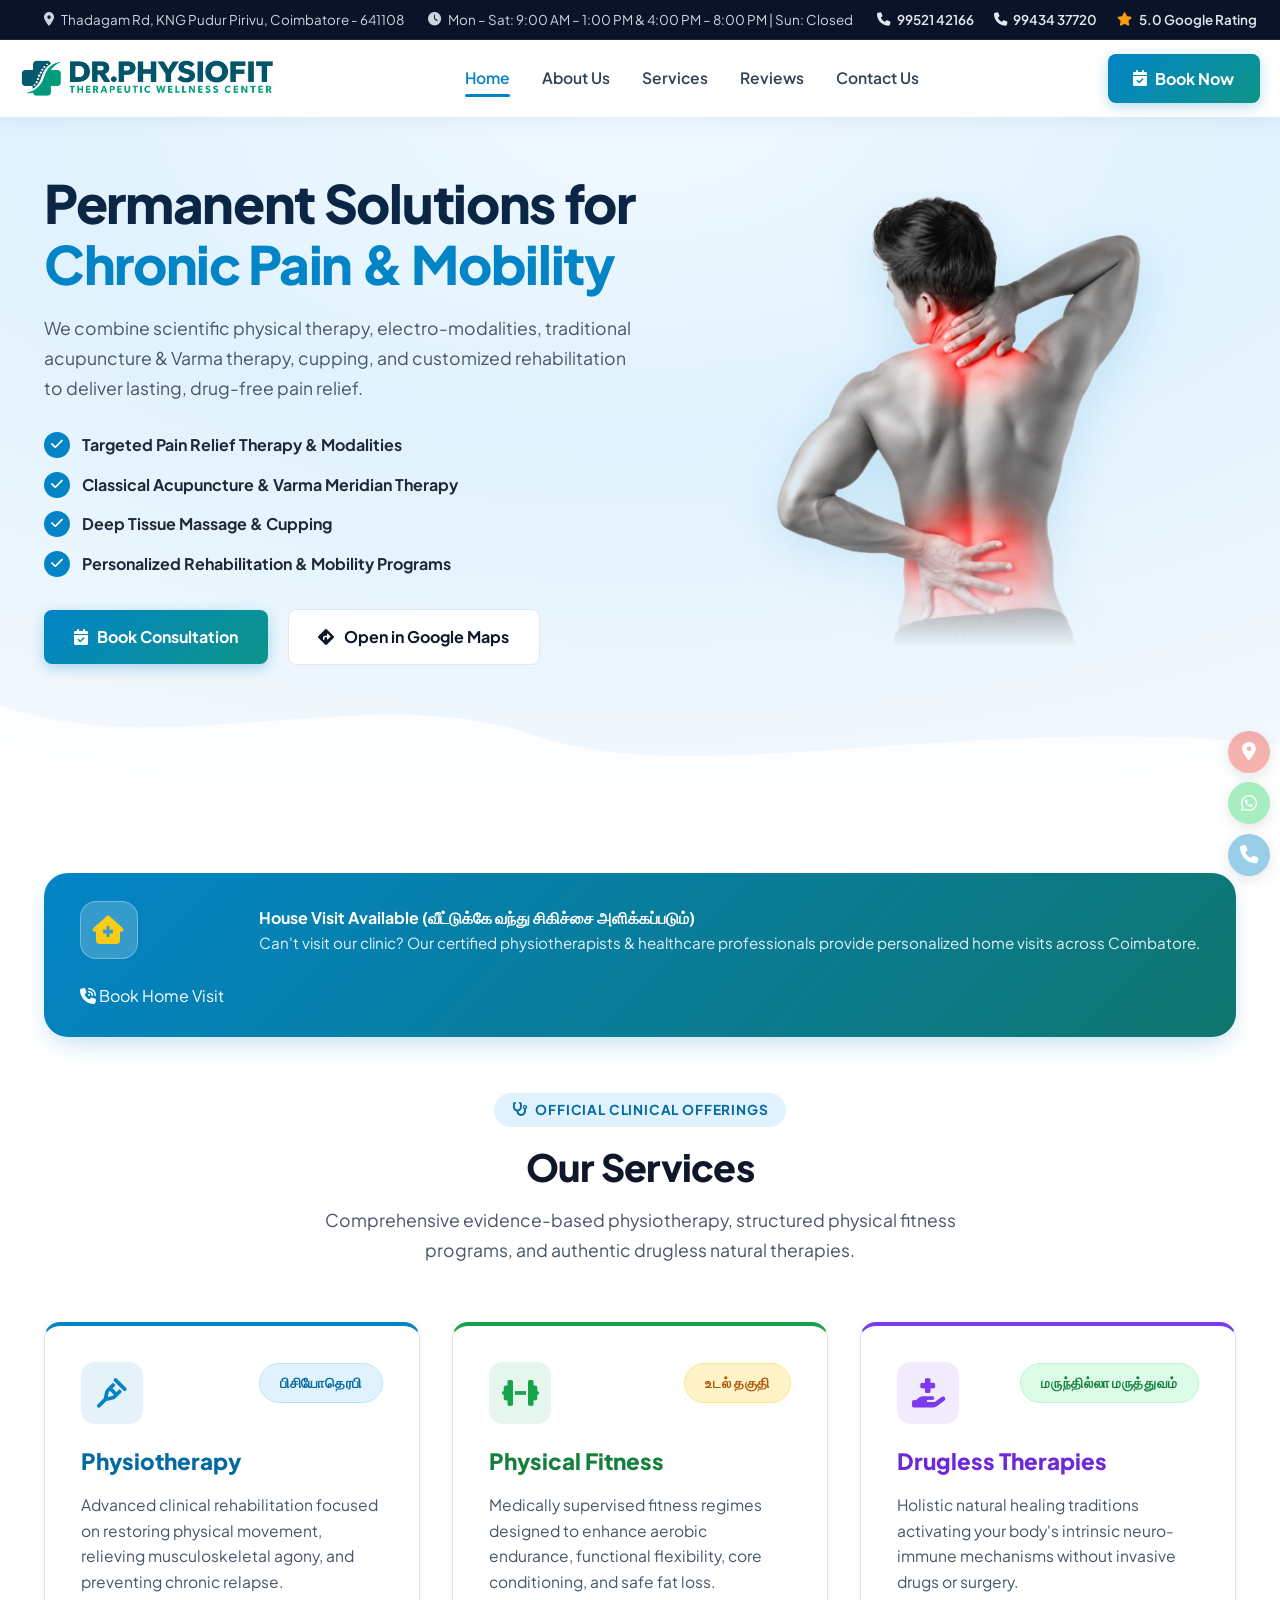
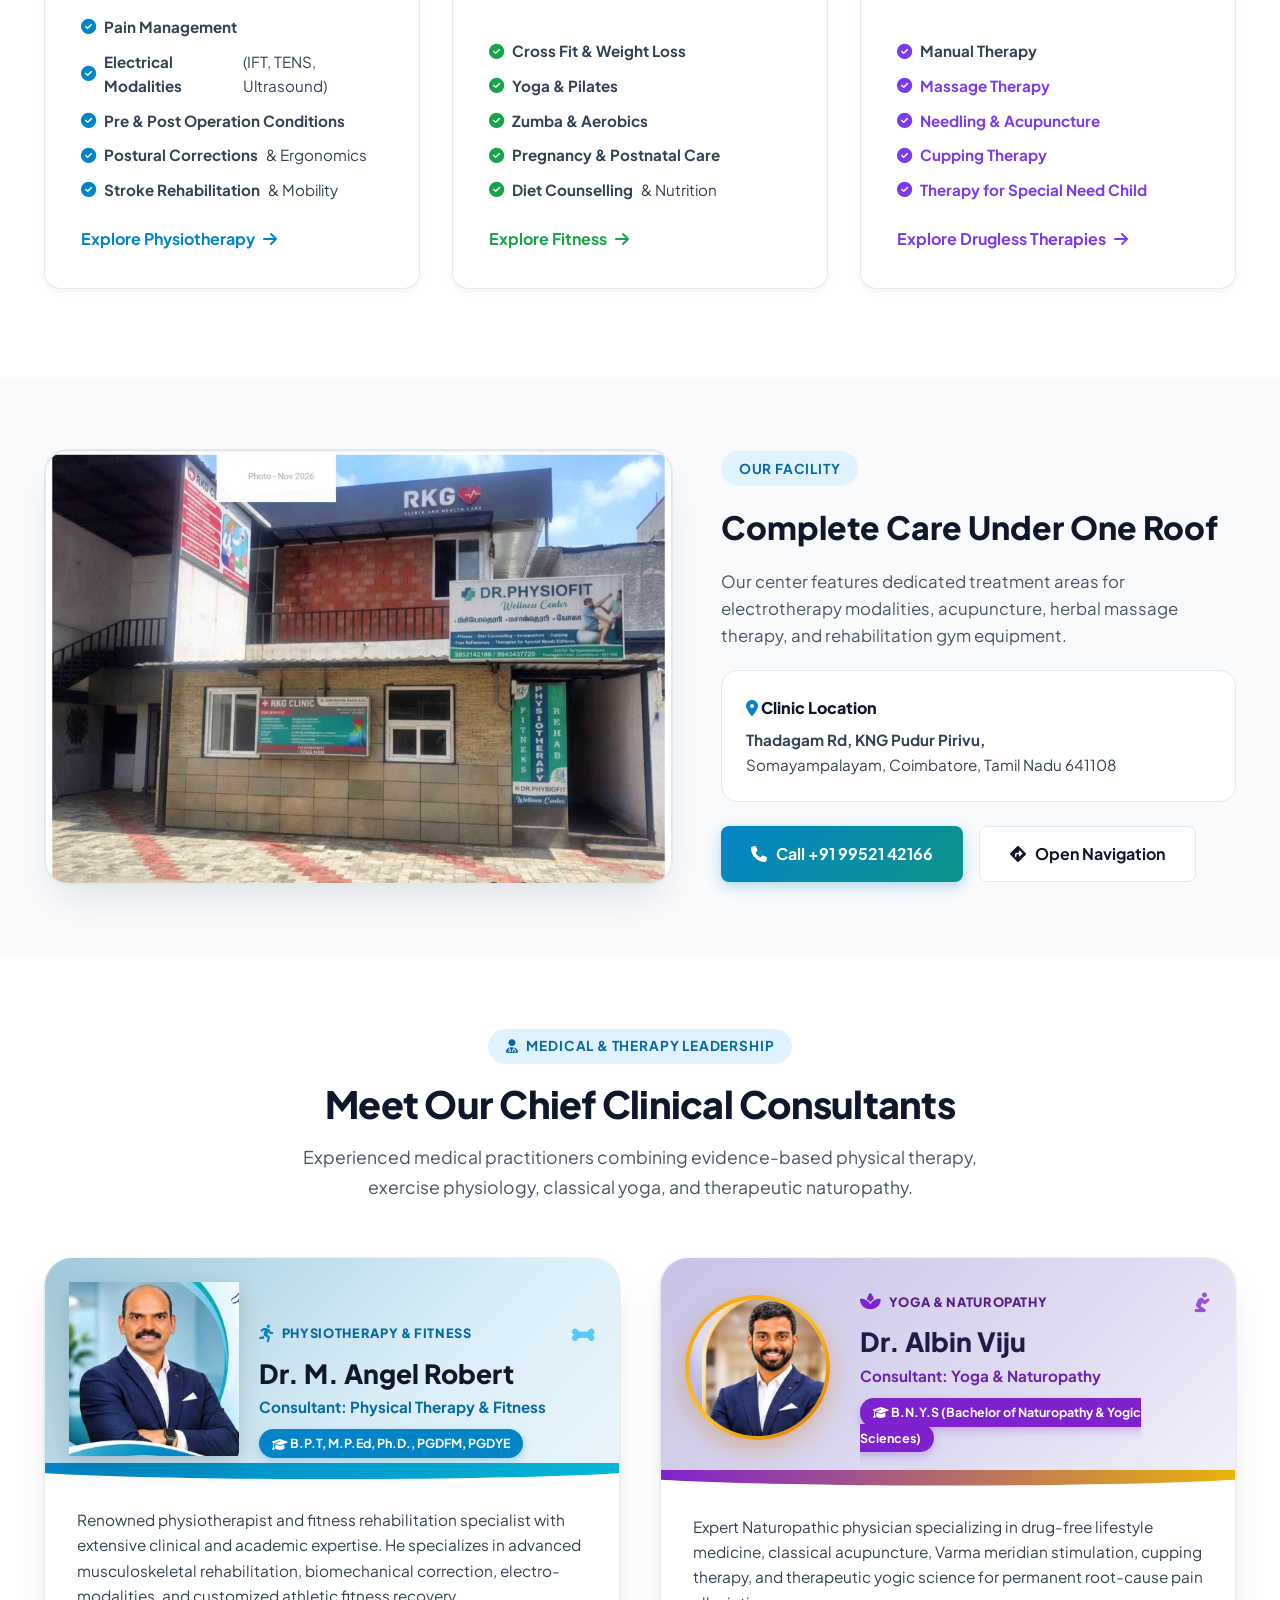
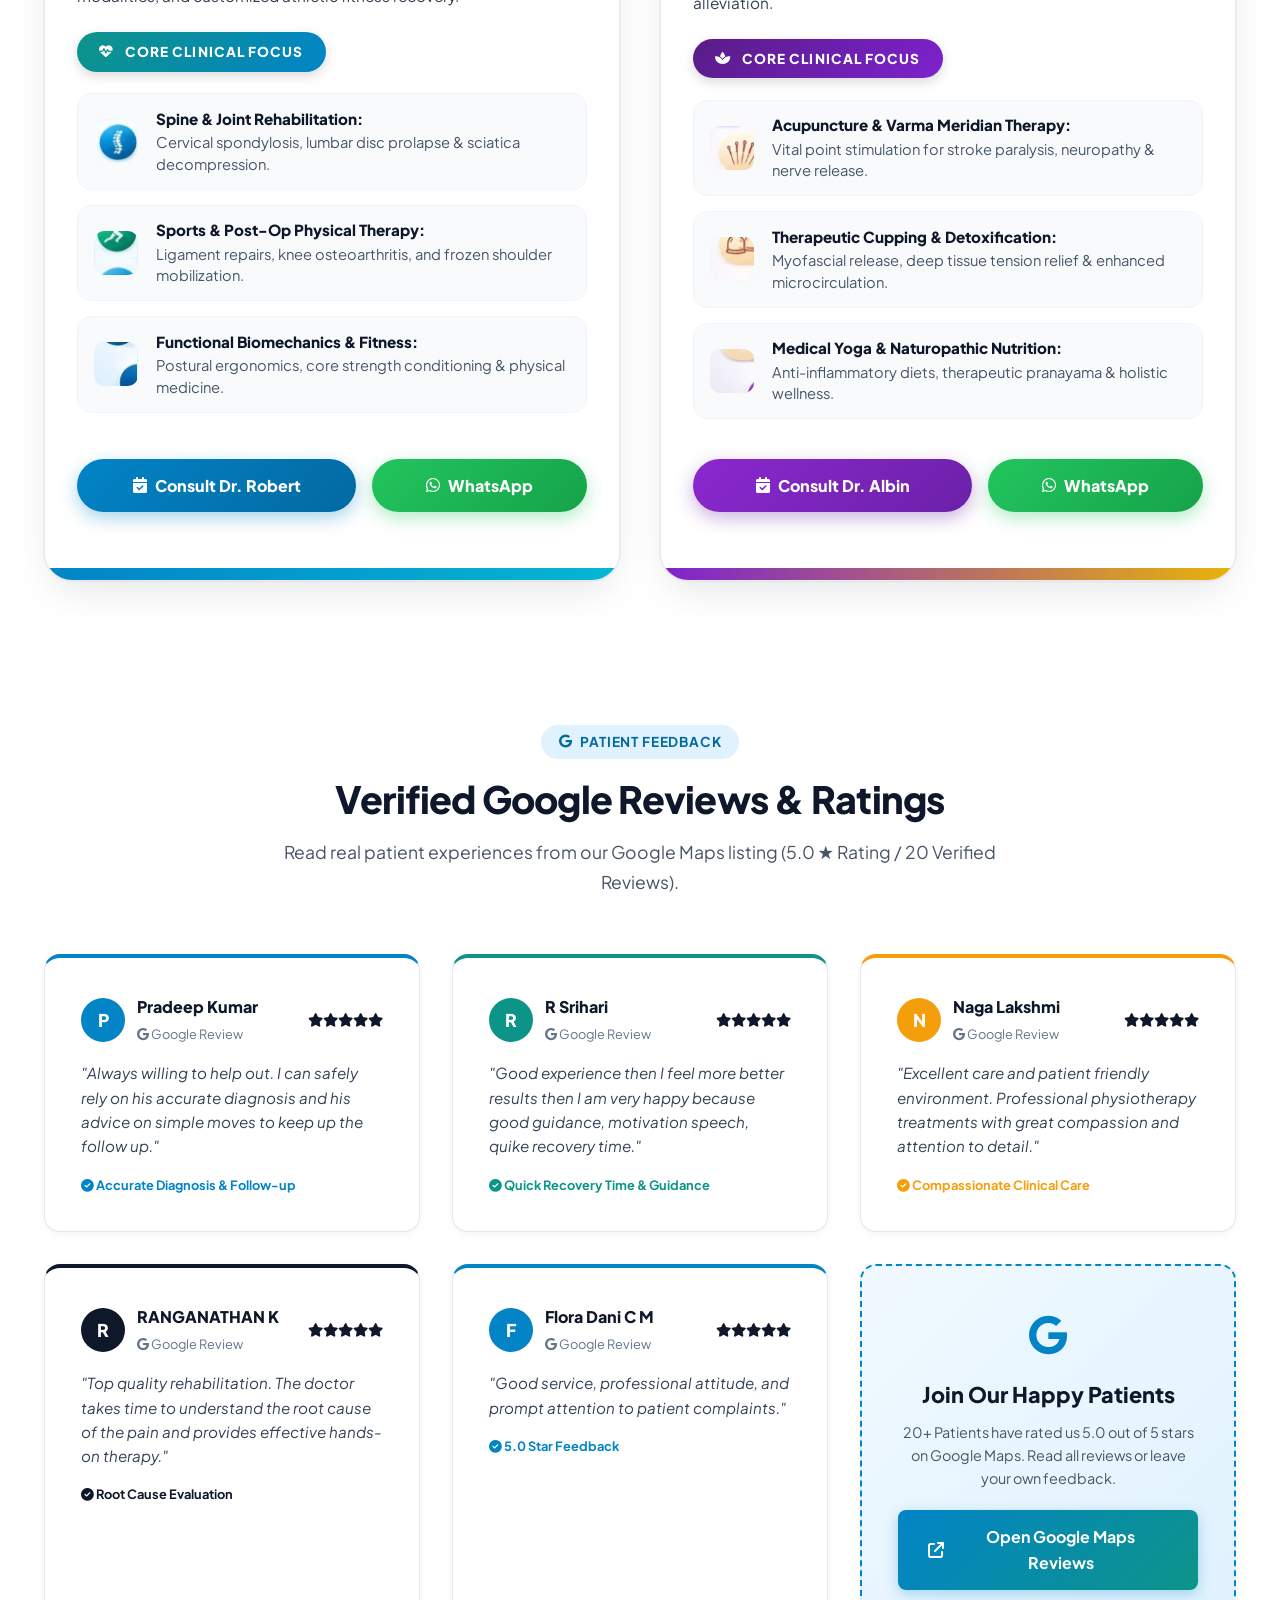
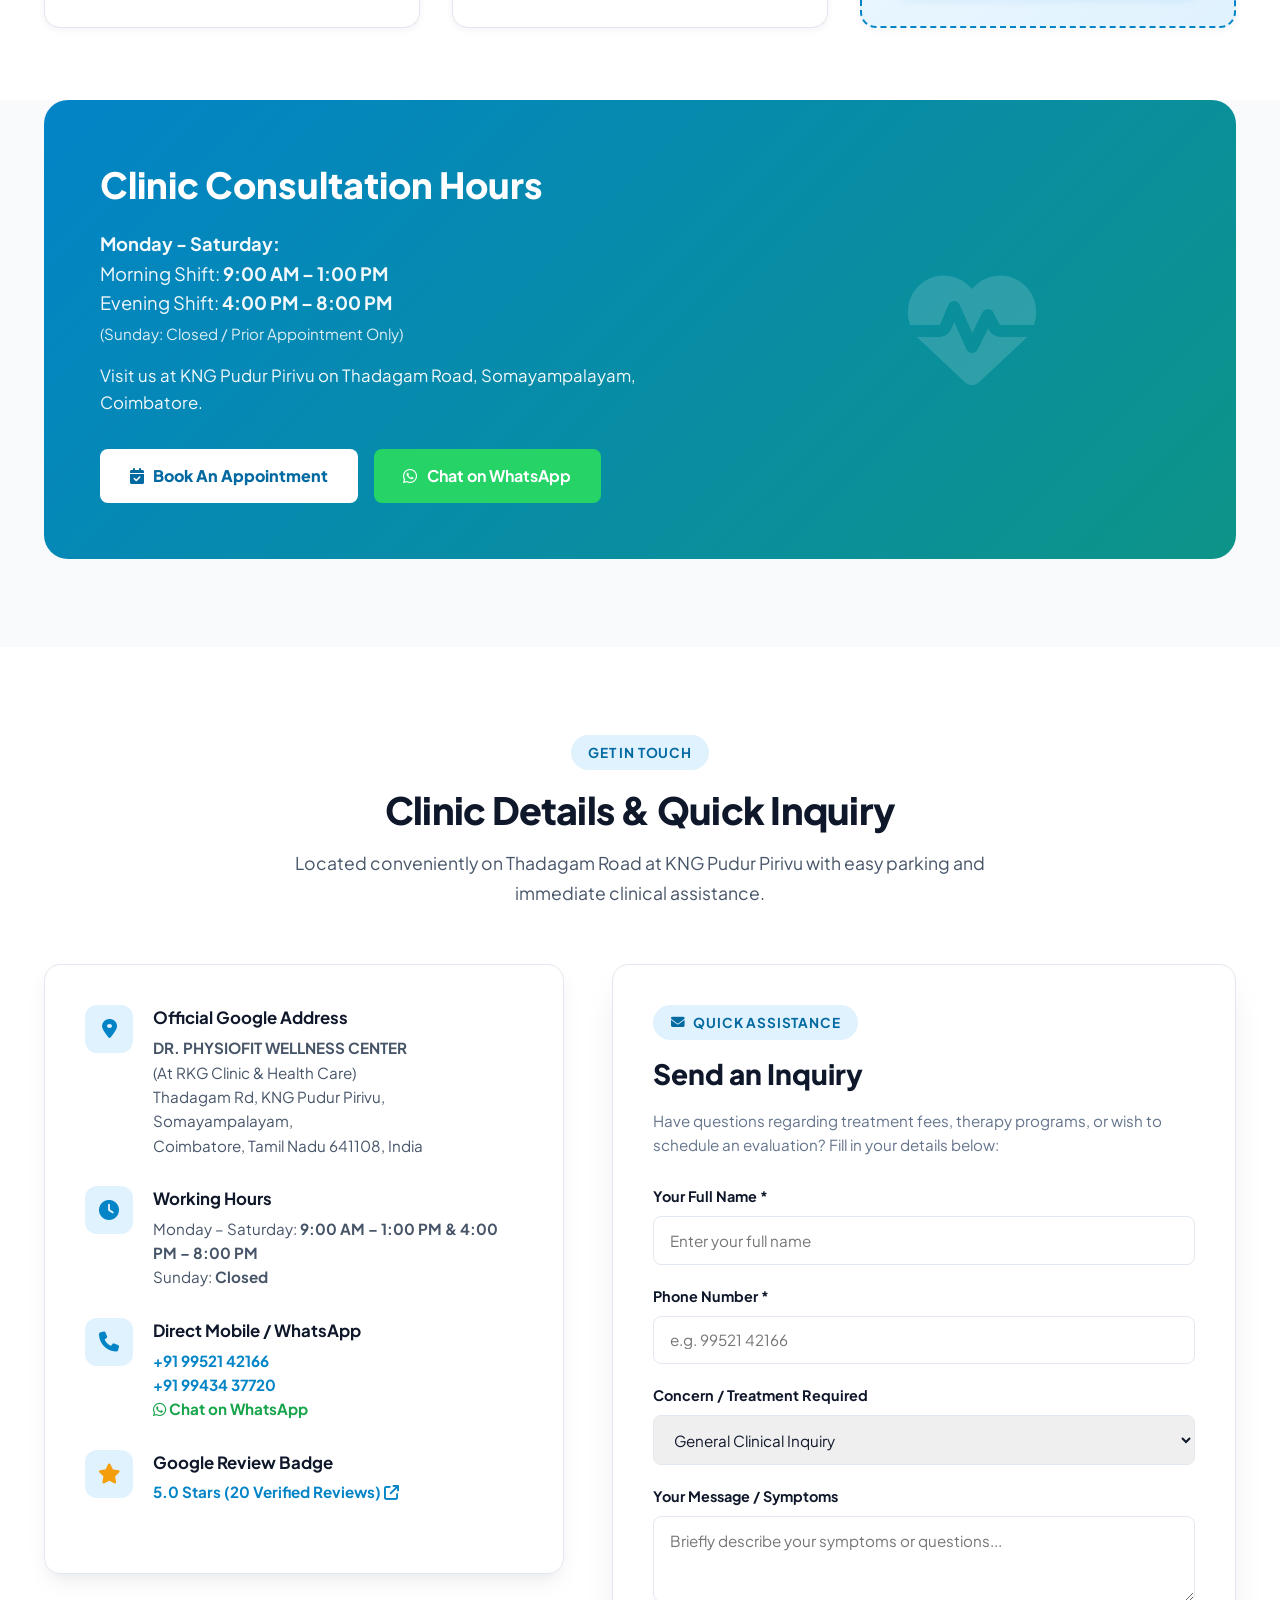
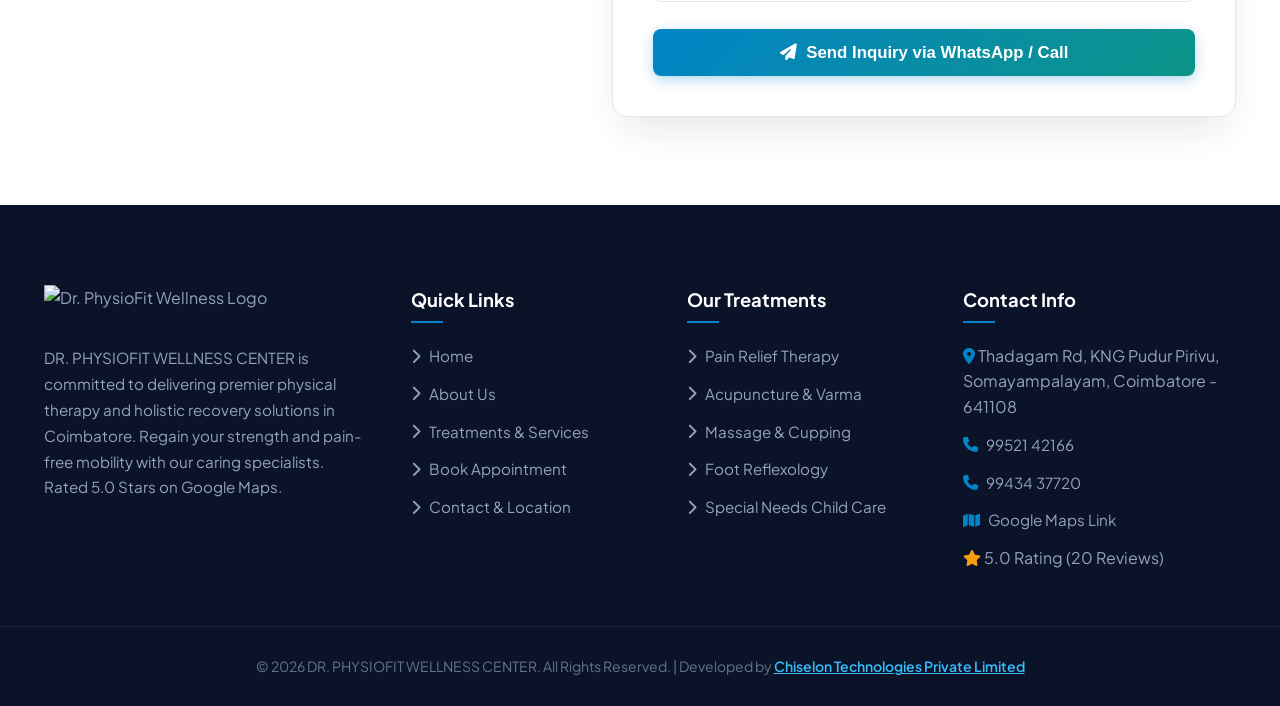
==== commit b2b880f0: "sd" ====
--- a/index.html
+++ b/index.html
@@ -168,92 +168,130 @@
     <!-- Core Services Section -->
     <section class="section" style="background-color: #ffffff">
       <div class="container">
+        <!-- House Visit Notice Banner from Official Brochure -->
+        <div class="house-visit-banner">
+          <div class="house-visit-icon">
+            <i class="fa-solid fa-house-medical"></i>
+          </div>
+          <div class="house-visit-text">
+            <h4>House Visit Available <span class="tamil-inline">(வீட்டுக்கே வந்து சிகிச்சை அளிக்கப்படும்)</span></h4>
+            <p>Can't visit our clinic? Our certified physiotherapists & healthcare professionals provide personalized home visits across Coimbatore.</p>
+          </div>
+          <a href="tel:+919952142166" class="house-visit-btn">
+            <i class="fa-solid fa-phone-volume"></i> Book Home Visit
+          </a>
+        </div>
+
         <div class="section-title-wrap">
-          <span class="badge-tag">Clinical Treatments</span>
-          <h2 class="section-title">Specialized Pain Relief & Programs</h2>
+          <span class="badge-tag"><i class="fa-solid fa-stethoscope"></i> Official Clinical Offerings</span>
+          <h2 class="section-title">Our Services</h2>
           <p class="section-subtitle">
-            Integrating ancient naturopathy, acupuncture, and contemporary
-            physiotherapy for swift, enduring recovery.
+            Comprehensive evidence-based physiotherapy, structured physical fitness programs, and authentic drugless natural therapies.
           </p>
         </div>
 
+        <!-- 3 Core Clinical Divisions from Official Brochure -->
         <div class="card-grid">
-          <div class="service-card">
-            <div class="service-icon">
-              <i class="fa-solid fa-bolt-lightning"></i>
-            </div>
-            <h3 class="service-title">Pain Relief Therapy</h3>
-            <p class="service-desc">
-              Targeted electrotherapy, IFT, ultrasound, and manual mobilization
-              for severe back, neck, shoulder, and knee pain relief.
+          <!-- Division 1: Physiotherapy -->
+          <div class="service-card" style="border-top: 4px solid #0284c7;">
+            <div style="display: flex; align-items: center; justify-content: space-between; margin-bottom: 1.25rem;">
+              <div class="service-icon" style="background: rgba(2, 132, 199, 0.1); color: #0284c7; margin-bottom: 0;">
+                <i class="fa-solid fa-crutch"></i>
+              </div>
+              <span class="category-header-pill cat-physio">பிசியோதெரபி</span>
+            </div>
+            <h3 class="service-title" style="color: #0369a1; font-size: 1.4rem;">Physiotherapy</h3>
+            <p class="service-desc" style="margin-bottom: 1.25rem;">
+              Advanced clinical rehabilitation focused on restoring physical movement, relieving musculoskeletal agony, and preventing chronic relapse.
             </p>
-            <a href="/services#pain" class="service-link"
-              >Learn More <i class="fa-solid fa-arrow-right"></i
-            ></a>
-          </div>
-
-          <div class="service-card">
-            <div class="service-icon"><i class="fa-solid fa-spa"></i></div>
-            <h3 class="service-title">Acupuncture & Varma Therapy</h3>
-            <p class="service-desc">
-              Stimulating vital body energy meridians and Varma pressure nodes
-              to release trapped nerve compression and reduce chronic
-              inflammation.
+            <ul style="list-style: none; padding: 0; margin: 0 0 1.5rem 0; display: flex; flex-direction: column; gap: 0.65rem;">
+              <li style="display: flex; align-items: center; gap: 0.5rem; font-size: 0.95rem; color: #334155;">
+                <i class="fa-solid fa-circle-check" style="color: #0284c7;"></i> <strong>Pain Management</strong>
+              </li>
+              <li style="display: flex; align-items: center; gap: 0.5rem; font-size: 0.95rem; color: #334155;">
+                <i class="fa-solid fa-circle-check" style="color: #0284c7;"></i> <strong>Electrical Modalities</strong> (IFT, TENS, Ultrasound)
+              </li>
+              <li style="display: flex; align-items: center; gap: 0.5rem; font-size: 0.95rem; color: #334155;">
+                <i class="fa-solid fa-circle-check" style="color: #0284c7;"></i> <strong>Pre & Post Operation Conditions</strong>
+              </li>
+              <li style="display: flex; align-items: center; gap: 0.5rem; font-size: 0.95rem; color: #334155;">
+                <i class="fa-solid fa-circle-check" style="color: #0284c7;"></i> <strong>Postural Corrections</strong> & Ergonomics
+              </li>
+              <li style="display: flex; align-items: center; gap: 0.5rem; font-size: 0.95rem; color: #334155;">
+                <i class="fa-solid fa-circle-check" style="color: #0284c7;"></i> <strong>Stroke Rehabilitation</strong> & Mobility
+              </li>
+            </ul>
+            <a href="/services#physiotherapy" class="service-link" style="color: #0284c7;">
+              Explore Physiotherapy <i class="fa-solid fa-arrow-right"></i>
+            </a>
+          </div>
+
+          <!-- Division 2: Physical Fitness -->
+          <div class="service-card" style="border-top: 4px solid #16a34a;">
+            <div style="display: flex; align-items: center; justify-content: space-between; margin-bottom: 1.25rem;">
+              <div class="service-icon" style="background: rgba(22, 163, 74, 0.1); color: #16a34a; margin-bottom: 0;">
+                <i class="fa-solid fa-dumbbell"></i>
+              </div>
+              <span class="category-header-pill cat-fitness">உடல் தகுதி</span>
+            </div>
+            <h3 class="service-title" style="color: #15803d; font-size: 1.4rem;">Physical Fitness</h3>
+            <p class="service-desc" style="margin-bottom: 1.25rem;">
+              Medically supervised fitness regimes designed to enhance aerobic endurance, functional flexibility, core conditioning, and safe fat loss.
             </p>
-            <a href="/services#acupuncture" class="service-link"
-              >Learn More <i class="fa-solid fa-arrow-right"></i
-            ></a>
-          </div>
-
-          <div class="service-card">
-            <div class="service-icon"><i class="fa-solid fa-hands"></i></div>
-            <h3 class="service-title">Massage & Cupping</h3>
-            <p class="service-desc">
-              Deep tissue massage, myofascial release, and vacuum cupping for
-              enhanced blood circulation and muscular decompression.
+            <ul style="list-style: none; padding: 0; margin: 0 0 1.5rem 0; display: flex; flex-direction: column; gap: 0.65rem;">
+              <li style="display: flex; align-items: center; gap: 0.5rem; font-size: 0.95rem; color: #334155;">
+                <i class="fa-solid fa-circle-check" style="color: #16a34a;"></i> <strong>Cross Fit & Weight Loss</strong>
+              </li>
+              <li style="display: flex; align-items: center; gap: 0.5rem; font-size: 0.95rem; color: #334155;">
+                <i class="fa-solid fa-circle-check" style="color: #16a34a;"></i> <strong>Yoga & Pilates</strong>
+              </li>
+              <li style="display: flex; align-items: center; gap: 0.5rem; font-size: 0.95rem; color: #334155;">
+                <i class="fa-solid fa-circle-check" style="color: #16a34a;"></i> <strong>Zumba & Aerobics</strong>
+              </li>
+              <li style="display: flex; align-items: center; gap: 0.5rem; font-size: 0.95rem; color: #334155;">
+                <i class="fa-solid fa-circle-check" style="color: #16a34a;"></i> <strong>Pregnancy & Postnatal Care</strong>
+              </li>
+              <li style="display: flex; align-items: center; gap: 0.5rem; font-size: 0.95rem; color: #334155;">
+                <i class="fa-solid fa-circle-check" style="color: #16a34a;"></i> <strong>Diet Counselling</strong> & Nutrition
+              </li>
+            </ul>
+            <a href="/services#fitness" class="service-link" style="color: #16a34a;">
+              Explore Fitness <i class="fa-solid fa-arrow-right"></i>
+            </a>
+          </div>
+
+          <!-- Division 3: Drugless Therapies -->
+          <div class="service-card" style="border-top: 4px solid #7c3aed;">
+            <div style="display: flex; align-items: center; justify-content: space-between; margin-bottom: 1.25rem;">
+              <div class="service-icon" style="background: rgba(124, 58, 237, 0.1); color: #7c3aed; margin-bottom: 0;">
+                <i class="fa-solid fa-hand-holding-medical"></i>
+              </div>
+              <span class="category-header-pill cat-drugless">மருந்தில்லா மருத்துவம்</span>
+            </div>
+            <h3 class="service-title" style="color: #6d28d9; font-size: 1.4rem;">Drugless Therapies</h3>
+            <p class="service-desc" style="margin-bottom: 1.25rem;">
+              Holistic natural healing traditions activating your body's intrinsic neuro-immune mechanisms without invasive drugs or surgery.
             </p>
-            <a href="/services#massage" class="service-link"
-              >Learn More <i class="fa-solid fa-arrow-right"></i
-            ></a>
-          </div>
-
-          <div class="service-card">
-            <div class="service-icon"><i class="fa-solid fa-socks"></i></div>
-            <h3 class="service-title">Foot Reflexology & Care</h3>
-            <p class="service-desc">
-              Acupressure foot reflexology stimulating neural pathways to
-              alleviate systemic stress, neuropathy, and plantar pain.
-            </p>
-            <a href="/services#reflexology" class="service-link"
-              >Learn More <i class="fa-solid fa-arrow-right"></i
-            ></a>
-          </div>
-
-          <div class="service-card">
-            <div class="service-icon"><i class="fa-solid fa-child"></i></div>
-            <h3 class="service-title">Therapies for Special Needs Children</h3>
-            <p class="service-desc">
-              Dedicated developmental therapy, sensory integration, and motor
-              skill enhancement for children with developmental delays or
-              cerebral palsy.
-            </p>
-            <a href="/services#pediatric" class="service-link"
-              >Learn More <i class="fa-solid fa-arrow-right"></i
-            ></a>
-          </div>
-
-          <div class="service-card">
-            <div class="service-icon">
-              <i class="fa-solid fa-person-praying"></i>
-            </div>
-            <h3 class="service-title">Yoga & Diet Counselling</h3>
-            <p class="service-desc">
-              Customized restorative yogasanas, pranayama, and anti-inflammatory
-              naturopathy dietary plans for long-term health maintenance.
-            </p>
-            <a href="/services#yoga" class="service-link"
-              >Learn More <i class="fa-solid fa-arrow-right"></i
-            ></a>
+            <ul style="list-style: none; padding: 0; margin: 0 0 1.5rem 0; display: flex; flex-direction: column; gap: 0.65rem;">
+              <li style="display: flex; align-items: center; gap: 0.5rem; font-size: 0.95rem; color: #334155;">
+                <i class="fa-solid fa-circle-check" style="color: #7c3aed;"></i> <strong>Manual Therapy</strong>
+              </li>
+              <li style="display: flex; align-items: center; gap: 0.5rem; font-size: 0.95rem; color: #7c3aed;">
+                <i class="fa-solid fa-circle-check" style="color: #7c3aed;"></i> <strong>Massage Therapy</strong>
+              </li>
+              <li style="display: flex; align-items: center; gap: 0.5rem; font-size: 0.95rem; color: #7c3aed;">
+                <i class="fa-solid fa-circle-check" style="color: #7c3aed;"></i> <strong>Needling & Acupuncture</strong>
+              </li>
+              <li style="display: flex; align-items: center; gap: 0.5rem; font-size: 0.95rem; color: #7c3aed;">
+                <i class="fa-solid fa-circle-check" style="color: #7c3aed;"></i> <strong>Cupping Therapy</strong>
+              </li>
+              <li style="display: flex; align-items: center; gap: 0.5rem; font-size: 0.95rem; color: #7c3aed;">
+                <i class="fa-solid fa-circle-check" style="color: #7c3aed;"></i> <strong>Therapy for Special Need Child</strong>
+              </li>
+            </ul>
+            <a href="/services#drugless" class="service-link" style="color: #7c3aed;">
+              Explore Drugless Therapies <i class="fa-solid fa-arrow-right"></i>
+            </a>
           </div>
         </div>
       </div>
@@ -265,14 +303,7 @@
       style="background-color: var(--bg-light); padding: 4.5rem 0"
     >
       <div class="container">
-        <div
-          style="
-            display: grid;
-            grid-template-columns: 1.1fr 0.9fr;
-            gap: 3rem;
-            align-items: center;
-          "
-        >
+        <div class="facility-showcase-grid">
           <div
             style="
               border-radius: var(--radius-lg);
@@ -369,25 +400,35 @@
         </div>
 
         <div class="doctor-team-grid">
-          <!-- Doctor 1: Dr. M. Angel Robert -->
+          <!-- Doctor 1: Dr. M. Angel Robert (Official Card Exact) -->
           <div class="doctor-card theme-robert">
             <div class="doctor-card-header">
-              <div class="doctor-circle-wrap">
-                <div class="doctor-gold-ring">
-                  <img
-                    src="/images/dr-robert-gold-circle.png"
-                    alt="Dr. M. Angel Robert - Consultant PT and Fitness"
-                  />
-                </div>
-              </div>
+              <!-- Dr. Robert Photo Area with Clinic & Cutout Suit -->
+              <div class="doctor-robert-photo-box">
+                <img
+                  src="/images/dr-robert-suit-new.png"
+                  alt="Dr. M. Angel Robert - Consultant PT and Fitness"
+                  class="doctor-robert-cutout"
+                />
+              </div>
+
+              <!-- Header Content -->
               <div class="doctor-header-content">
-                <div class="doctor-category-badge">
-                  <i class="fa-solid fa-bone"></i> PHYSIOTHERAPY & FITNESS
-                </div>
+                <div class="doctor-header-top-row">
+                  <div class="doctor-category-badge">
+                    <i class="fa-solid fa-person-running"></i>
+                    <span>PHYSIOTHERAPY & FITNESS</span>
+                  </div>
+                  <div class="doctor-spine-graphic">
+                    <i class="fa-solid fa-bone"></i>
+                  </div>
+                </div>
+                
                 <h3 class="doctor-card-title">Dr. M. Angel Robert</h3>
                 <div class="doctor-card-subtitle">
                   Consultant: Physical Therapy & Fitness
                 </div>
+                
                 <div class="doctor-card-tags">
                   <span class="doctor-degree-pill">
                     <i class="fa-solid fa-graduation-cap"></i> B.P.T, M.P.Ed, Ph.D., PGDFM, PGDYE
@@ -395,7 +436,9 @@
                 </div>
               </div>
             </div>
-            <div class="doctor-card-wave"></div>
+            
+            <!-- Curving Teal Wave Band -->
+            <div class="doctor-card-wave wave-robert"></div>
 
             <div class="doctor-card-body">
               <p class="doctor-bio-text">
@@ -406,14 +449,15 @@
                 recovery.
               </p>
 
-              <div class="focus-header-banner">
-                <i class="fa-solid fa-bullseye"></i> CORE CLINICAL FOCUS
+              <!-- Pill Header with Pulse/EKG Icon -->
+              <div class="focus-header-banner banner-robert">
+                <i class="fa-solid fa-heart-pulse"></i> CORE CLINICAL FOCUS
               </div>
 
               <div class="focus-rows-list">
                 <div class="focus-row-item">
-                  <div class="focus-icon-box">
-                    <i class="fa-solid fa-lungs-virus"></i>
+                  <div class="focus-icon-box icon-spine">
+                    <img src="/images/icon-focus-spine.png" alt="Spine & Joint" />
                   </div>
                   <div class="focus-row-text">
                     <span class="focus-row-title">Spine & Joint Rehabilitation:</span>
@@ -422,8 +466,8 @@
                 </div>
 
                 <div class="focus-row-item">
-                  <div class="focus-icon-box">
-                    <i class="fa-solid fa-person-running"></i>
+                  <div class="focus-icon-box icon-sports">
+                    <img src="/images/icon-focus-sports.png" alt="Sports & Post-Op" />
                   </div>
                   <div class="focus-row-text">
                     <span class="focus-row-title">Sports & Post-Op Physical Therapy:</span>
@@ -432,8 +476,8 @@
                 </div>
 
                 <div class="focus-row-item">
-                  <div class="focus-icon-box">
-                    <i class="fa-solid fa-dumbbell"></i>
+                  <div class="focus-icon-box icon-fitness">
+                    <img src="/images/icon-focus-fitness.png" alt="Functional Biomechanics" />
                   </div>
                   <div class="focus-row-text">
                     <span class="focus-row-title">Functional Biomechanics & Fitness:</span>
@@ -455,55 +499,68 @@
                 </a>
               </div>
             </div>
-          </div>
-
-          <!-- Doctor 2: Dr. Albin Viju -->
+            <!-- Bottom Curved Gradient Footer -->
+            <div class="doctor-card-bottom-band band-robert"></div>
+          </div>
+
+          <!-- Doctor 2: Dr. Albin Viju (Official Card Exact) -->
           <div class="doctor-card theme-albin">
             <div class="doctor-card-header">
-              <div class="doctor-circle-wrap">
+              <!-- Dr. Albin Photo in Golden Oval Frame -->
+              <div class="doctor-albin-photo-box">
                 <div class="doctor-gold-ring">
                   <img
-                    src="/images/dr-albin-gold-circle.png"
+                    src="/images/dr-albin-gold-circle-new.png"
                     alt="Dr. Albin Viju - Consultant Yoga and Naturopathy"
                   />
                 </div>
               </div>
+
+              <!-- Header Content -->
               <div class="doctor-header-content">
-                <div class="doctor-category-badge">
-                  <i class="fa-solid fa-spa"></i> YOGA & NATUROPATHY
-                </div>
+                <div class="doctor-header-top-row">
+                  <div class="doctor-category-badge badge-albin">
+                    <i class="fa-solid fa-spa"></i>
+                    <span>YOGA & NATUROPATHY</span>
+                  </div>
+                  <div class="doctor-yoga-graphic">
+                    <i class="fa-solid fa-person-praying"></i>
+                  </div>
+                </div>
+
                 <h3 class="doctor-card-title">Dr. Albin Viju</h3>
                 <div class="doctor-card-subtitle">
-                  Consultant: Yoga, Naturopathy &
-                </div>
+                  Consultant: Yoga & Naturopathy
+                </div>
+                
                 <div class="doctor-card-tags">
-                  <span class="doctor-massage-pill">
-                    <i class="fa-solid fa-hands-holding"></i> Massage Therapy
-                  </span>
-                  <span class="doctor-degree-pill">
+                  <span class="doctor-degree-pill degree-albin">
                     <i class="fa-solid fa-graduation-cap"></i> B.N.Y.S (Bachelor of Naturopathy & Yogic Sciences)
                   </span>
                 </div>
               </div>
             </div>
-            <div class="doctor-card-wave"></div>
+            
+            <!-- Curving Purple/Gold Wave Band -->
+            <div class="doctor-card-wave wave-albin"></div>
 
             <div class="doctor-card-body">
               <p class="doctor-bio-text">
                 Expert Naturopathic physician specializing in drug-free
                 lifestyle medicine, classical acupuncture, Varma meridian
-                stimulation, cupping therapy, <strong>massage therapy</strong>, and therapeutic yogic science for
+                stimulation, cupping therapy, and therapeutic yogic science for
                 permanent root-cause pain alleviation.
               </p>
 
-              <div class="focus-header-banner">
+              <!-- Pill Header with Lotus Icon -->
+              <div class="focus-header-banner banner-albin">
                 <i class="fa-solid fa-spa"></i> CORE CLINICAL FOCUS
               </div>
 
               <div class="focus-rows-list">
                 <div class="focus-row-item">
-                  <div class="focus-icon-box">
-                    <i class="fa-solid fa-wand-magic-sparkles"></i>
+                  <div class="focus-icon-box icon-needles">
+                    <img src="/images/icon-focus-needles.png" alt="Acupuncture & Varma" />
                   </div>
                   <div class="focus-row-text">
                     <span class="focus-row-title">Acupuncture & Varma Meridian Therapy:</span>
@@ -512,8 +569,8 @@
                 </div>
 
                 <div class="focus-row-item">
-                  <div class="focus-icon-box">
-                    <i class="fa-solid fa-fire-flame-curved"></i>
+                  <div class="focus-icon-box icon-cupping">
+                    <img src="/images/icon-focus-cupping.png" alt="Therapeutic Cupping" />
                   </div>
                   <div class="focus-row-text">
                     <span class="focus-row-title">Therapeutic Cupping & Detoxification:</span>
@@ -521,19 +578,9 @@
                   </div>
                 </div>
 
-                <div class="focus-row-item highlight-row">
-                  <div class="focus-icon-box">
-                    <i class="fa-solid fa-hands"></i>
-                  </div>
-                  <div class="focus-row-text">
-                    <span class="focus-row-title">Massage Therapy:</span>
-                    Therapeutic, deep tissue & relaxation massage for pain relief, muscle recovery & stress reduction.
-                  </div>
-                </div>
-
                 <div class="focus-row-item">
-                  <div class="focus-icon-box">
-                    <i class="fa-solid fa-heart-pulse"></i>
+                  <div class="focus-icon-box icon-lotus">
+                    <img src="/images/icon-focus-lotus.png" alt="Medical Yoga & Nutrition" />
                   </div>
                   <div class="focus-row-text">
                     <span class="focus-row-title">Medical Yoga & Naturopathic Nutrition:</span>
@@ -555,6 +602,8 @@
                 </a>
               </div>
             </div>
+            <!-- Bottom Curved Gradient Footer -->
+            <div class="doctor-card-bottom-band band-albin"></div>
           </div>
         </div>
       </div>
--- a/css/style.css
+++ b/css/style.css
@@ -886,6 +886,45 @@
 }
 
 /* ==========================================================================
+   FACILITY & COMMON FORM GRID LAYOUTS (RESPONSIVE)
+   ========================================================================== */
+
+.facility-showcase-grid {
+  display: grid;
+  grid-template-columns: 1.1fr 0.9fr;
+  gap: 3rem;
+  align-items: center;
+}
+
+.about-feature-grid {
+  display: grid;
+  grid-template-columns: 1fr 1fr;
+  gap: 1.5rem;
+  margin-bottom: 2rem;
+}
+
+.form-row-2col {
+  display: grid;
+  grid-template-columns: 1fr 1fr;
+  gap: 1rem;
+}
+
+@media (max-width: 850px) {
+  .facility-showcase-grid {
+    grid-template-columns: 1fr;
+    gap: 2rem;
+  }
+}
+
+@media (max-width: 600px) {
+  .about-feature-grid,
+  .form-row-2col {
+    grid-template-columns: 1fr;
+    gap: 1rem;
+  }
+}
+
+/* ==========================================================================
    FLOATING CONTACT BUTTONS (COMPACT, 10PX RIGHT, 40% OPACITY -> 100% HOVER)
    ========================================================================== */
 
@@ -1359,175 +1398,246 @@
   box-shadow: 0 24px 50px -12px rgba(2, 132, 199, 0.25);
 }
 
-/* Theme 1: Physiotherapy & Fitness (Royal Blue) */
+/* Theme 1: Physiotherapy & Fitness (Light Clinic Blue / Teal) */
 .doctor-card.theme-robert {
-  border-top: 6px solid #0056b3;
+  border-top: none;
+  background: #ffffff;
 }
 .doctor-card.theme-robert .doctor-card-header {
-  background: radial-gradient(circle at 85% 20%, #0077cc 0%, #004b99 50%, #002d66 100%);
+  background: linear-gradient(135deg, #a1c8d9 0%, #d8edf7 60%, #e8f4fa 100%);
   position: relative;
-}
-.doctor-card.theme-robert .doctor-card-header::after {
-  content: '';
-  position: absolute;
-  top: 0;
-  right: 0;
-  bottom: 0;
-  width: 140px;
-  background-image: radial-gradient(ellipse at center, rgba(56, 189, 248, 0.2) 0%, transparent 70%);
-  pointer-events: none;
-}
-
-/* Theme 2: Yoga & Naturopathy (Royal Purple / Violet / Gold) */
+  padding: 1.5rem 1.5rem 0.5rem 1.5rem;
+  display: flex;
+  align-items: flex-end;
+  gap: 1.25rem;
+}
+
+.doctor-robert-photo-box {
+  width: 170px;
+  flex-shrink: 0;
+  display: flex;
+  align-items: flex-end;
+  margin-bottom: -1px;
+  z-index: 2;
+}
+
+.doctor-robert-cutout {
+  width: 100%;
+  display: block;
+  object-fit: contain;
+  filter: drop-shadow(0 8px 12px rgba(0, 0, 0, 0.15));
+}
+
+/* Theme 2: Yoga & Naturopathy (Lilac / Royal Violet / Gold) */
 .doctor-card.theme-albin {
-  border-top: 6px solid #6b21a8;
+  border-top: none;
+  background: #ffffff;
 }
 .doctor-card.theme-albin .doctor-card-header {
-  background: radial-gradient(circle at 85% 20%, #8b28cf 0%, #581c87 50%, #3b0764 100%);
+  background: linear-gradient(135deg, #c7c3e5 0%, #dedbf1 60%, #f1effa 100%);
   position: relative;
-}
-.doctor-card.theme-albin .doctor-card-header::after {
-  content: '';
-  position: absolute;
-  top: 0;
-  right: 0;
-  bottom: 0;
-  width: 140px;
-  background-image: radial-gradient(ellipse at center, rgba(234, 179, 8, 0.25) 0%, transparent 70%);
-  pointer-events: none;
-}
-
-.doctor-card-header {
-  padding: 2.25rem 2rem 2rem 2rem;
-  display: flex;
-  gap: 1.75rem;
-  align-items: center;
-  position: relative;
-  overflow: hidden;
-}
-
-/* Golden Circular Ring with Glow */
-.doctor-circle-wrap {
-  position: relative;
-  width: 150px;
-  height: 150px;
+  padding: 1.75rem 1.5rem 1.25rem 1.5rem;
+  display: flex;
+  align-items: center;
+  gap: 1.25rem;
+}
+
+.doctor-albin-photo-box {
+  width: 155px;
   flex-shrink: 0;
-}
-
-.doctor-gold-ring {
-  width: 100%;
-  height: 100%;
+  z-index: 2;
+}
+
+.doctor-albin-photo-box .doctor-gold-ring {
+  width: 145px;
+  height: 145px;
   border-radius: 50%;
-  padding: 5px;
-  background: linear-gradient(135deg, #ffd700 0%, #ffa500 50%, #ff8c00 100%);
-  box-shadow: 0 0 25px rgba(255, 193, 7, 0.65), 0 8px 16px rgba(0, 0, 0, 0.4);
-  display: flex;
-  align-items: center;
-  justify-content: center;
-}
-
-.doctor-gold-ring img {
+  padding: 4px;
+  background: linear-gradient(135deg, #f59e0b 0%, #fbbf24 50%, #d97706 100%);
+  box-shadow: 0 8px 24px rgba(217, 119, 6, 0.35);
+}
+
+.doctor-albin-photo-box .doctor-gold-ring img {
   width: 100%;
   height: 100%;
   border-radius: 50%;
   object-fit: cover;
   display: block;
-  background: #0f172a;
 }
 
 .doctor-header-content {
   flex: 1;
-  color: #ffffff;
   z-index: 2;
 }
 
-.doctor-category-badge {
+.doctor-header-top-row {
+  display: flex;
+  align-items: center;
+  justify-content: space-between;
+  gap: 0.5rem;
+  margin-bottom: 0.5rem;
+}
+
+.theme-robert .doctor-category-badge {
   display: inline-flex;
   align-items: center;
-  gap: 0.5rem;
-  font-size: 0.85rem;
+  gap: 0.45rem;
+  font-size: 0.8rem;
   font-weight: 800;
-  letter-spacing: 0.06em;
+  letter-spacing: 0.05em;
+  color: #0369a1;
   text-transform: uppercase;
-  color: #ffffff;
-  margin-bottom: 0.6rem;
-}
-.doctor-category-badge i {
+}
+
+.theme-robert .doctor-category-badge i {
+  color: #0284c7;
+  font-size: 1.1rem;
+}
+
+.doctor-spine-graphic {
+  color: #38bdf8;
   font-size: 1.25rem;
-  color: #facc15;
-}
-
-.doctor-card-title {
-  font-size: clamp(1.35rem, 4vw, 1.7rem);
+  opacity: 0.8;
+}
+
+.doctor-category-badge.badge-albin {
+  display: inline-flex;
+  align-items: center;
+  gap: 0.45rem;
+  font-size: 0.8rem;
+  font-weight: 800;
+  letter-spacing: 0.05em;
+  color: #581c87;
+  text-transform: uppercase;
+}
+
+.doctor-category-badge.badge-albin i {
+  color: #7e22ce;
+  font-size: 1.15rem;
+}
+
+.doctor-yoga-graphic {
+  color: #7e22ce;
+  font-size: 1.25rem;
+  opacity: 0.75;
+}
+
+.theme-robert .doctor-card-title {
+  color: #0f172a;
+  font-size: 1.65rem;
   font-weight: 900;
-  color: #ffffff;
+  margin-bottom: 0.35rem;
   line-height: 1.2;
-  margin-bottom: 0.45rem;
-  letter-spacing: -0.01em;
-  white-space: normal;
-  word-break: keep-all;
-}
-
-.doctor-card-subtitle {
+}
+
+.theme-robert .doctor-card-subtitle {
+  color: #0369a1;
   font-size: 0.95rem;
   font-weight: 700;
-  color: #e2e8f0;
   margin-bottom: 0.65rem;
-  line-height: 1.35;
-}
-
-.doctor-card-tags {
-  display: flex;
-  flex-wrap: wrap;
-  gap: 0.4rem;
-  margin-top: 0.5rem;
-}
-
-.doctor-degree-pill {
+}
+
+.theme-albin .doctor-card-title {
+  color: #1e1b4b;
+  font-size: 1.65rem;
+  font-weight: 900;
+  margin-bottom: 0.35rem;
+  line-height: 1.2;
+}
+
+.theme-albin .doctor-card-subtitle {
+  color: #6b21a8;
+  font-size: 0.95rem;
+  font-weight: 700;
+  margin-bottom: 0.65rem;
+}
+
+.theme-robert .doctor-degree-pill {
+  background: #0284c7;
+  color: #ffffff;
+  border: none;
+  font-size: 0.78rem;
+  font-weight: 700;
+  padding: 0.4rem 0.8rem;
+  border-radius: 9999px;
+  box-shadow: 0 4px 10px rgba(2, 132, 199, 0.25);
+}
+
+.doctor-degree-pill.degree-albin {
+  background: #7e22ce;
+  color: #ffffff;
+  border: none;
+  font-size: 0.78rem;
+  font-weight: 700;
+  padding: 0.4rem 0.8rem;
+  border-radius: 9999px;
+  box-shadow: 0 4px 10px rgba(126, 34, 206, 0.25);
+}
+
+/* Wavy band between header and body */
+.doctor-card-wave {
+  height: 16px;
+  width: 100%;
+}
+
+.wave-robert {
+  background: linear-gradient(90deg, #0284c7 0%, #06b6d4 100%);
+  clip-path: ellipse(65% 100% at 50% 0%);
+}
+
+.wave-albin {
+  background: linear-gradient(90deg, #7e22ce 0%, #eab308 100%);
+  clip-path: ellipse(65% 100% at 50% 0%);
+}
+
+.doctor-card-bottom-band {
+  height: 12px;
+  width: 100%;
+  margin-top: 1.5rem;
+  border-radius: 0 0 24px 24px;
+}
+
+.band-robert {
+  background: linear-gradient(90deg, #0284c7 0%, #06b6d4 100%);
+}
+
+.band-albin {
+  background: linear-gradient(90deg, #7e22ce 0%, #eab308 100%);
+}
+
+/* Focus header pills matching exact card */
+.banner-robert {
+  background: linear-gradient(135deg, #0d9488 0%, #0284c7 100%) !important;
+  color: #ffffff;
+  font-size: 0.82rem;
+  font-weight: 800;
+  border-radius: 9999px;
+  padding: 0.45rem 1.25rem;
   display: inline-flex;
   align-items: center;
-  gap: 0.45rem;
-  background: rgba(255, 255, 255, 0.12);
-  backdrop-filter: blur(8px);
-  border: 1px solid rgba(255, 255, 255, 0.25);
+  gap: 0.5rem;
+  margin-bottom: 1.25rem;
+}
+
+.banner-albin {
+  background: linear-gradient(135deg, #581c87 0%, #7e22ce 100%) !important;
   color: #ffffff;
-  padding: 0.35rem 0.75rem;
+  font-size: 0.82rem;
+  font-weight: 800;
   border-radius: 9999px;
-  font-size: 0.8rem;
-  font-weight: 700;
-  letter-spacing: 0.02em;
-}
-
-.doctor-degree-pill i {
-  color: #facc15;
-}
-
-.doctor-massage-pill {
+  padding: 0.45rem 1.25rem;
   display: inline-flex;
   align-items: center;
-  gap: 0.45rem;
-  background: #facc15;
-  color: #1e1b4b;
-  padding: 0.35rem 0.8rem;
-  border-radius: 9999px;
-  font-size: 0.8rem;
-  font-weight: 800;
-  letter-spacing: 0.02em;
-}
-
-/* Wave divider connecting header to body */
-.doctor-card-wave {
-  position: relative;
-  height: 24px;
-  margin-top: -1px;
-}
-.theme-robert .doctor-card-wave {
-  background: linear-gradient(180deg, #002d66 0%, #ffffff 100%);
-  clip-path: ellipse(75% 100% at 50% 0%);
-}
-.theme-albin .doctor-card-wave {
-  background: linear-gradient(180deg, #3b0764 0%, #ffffff 100%);
-  clip-path: ellipse(75% 100% at 50% 0%);
+  gap: 0.5rem;
+  margin-bottom: 1.25rem;
+}
+
+/* Icon box with authentic extracted graphic images */
+.focus-icon-box img {
+  width: 100%;
+  height: 100%;
+  object-fit: contain;
+  border-radius: 10px;
 }
 
 .doctor-card-body {
@@ -1717,3 +1827,94 @@
 }
 
 
+
+
+/* ==========================================================================
+   OFFICIAL BROCHURE SERVICES UI & HOUSE VISIT HIGHLIGHT
+   ========================================================================== */
+
+.house-visit-banner {
+  background: linear-gradient(135deg, #0284c7 0%, #0f766e 100%);
+  border-radius: var(--radius-lg);
+  padding: 1.75rem 2.25rem;
+  color: #ffffff;
+  display: flex;
+  align-items: center;
+  justify-content: space-between;
+  gap: 1.5rem;
+  margin-bottom: 3.5rem;
+  box-shadow: 0 10px 25px -5px rgba(2, 132, 199, 0.25);
+  flex-wrap: wrap;
+}
+
+.house-visit-content {
+  display: flex;
+  align-items: center;
+  gap: 1.25rem;
+}
+
+.house-visit-icon {
+  width: 58px;
+  height: 58px;
+  border-radius: 16px;
+  background: rgba(255, 255, 255, 0.2);
+  backdrop-filter: blur(8px);
+  display: flex;
+  align-items: center;
+  justify-content: center;
+  font-size: 1.75rem;
+  color: #facc15;
+  flex-shrink: 0;
+  border: 1px solid rgba(255, 255, 255, 0.3);
+}
+
+.house-visit-text h3 {
+  font-size: 1.35rem;
+  font-weight: 800;
+  color: #ffffff;
+  margin-bottom: 0.25rem;
+}
+
+.house-visit-text p {
+  color: #e0f2fe;
+  font-size: 0.95rem;
+  margin: 0;
+}
+
+.category-header-pill {
+  display: inline-flex;
+  align-items: center;
+  gap: 0.65rem;
+  padding: 0.5rem 1.25rem;
+  border-radius: 9999px;
+  font-size: 0.85rem;
+  font-weight: 800;
+  text-transform: uppercase;
+  letter-spacing: 0.05em;
+  margin-bottom: 1.25rem;
+}
+
+.cat-physio {
+  background: #e0f2fe;
+  color: #0369a1;
+  border: 1px solid #bae6fd;
+}
+
+.cat-fitness {
+  background: #fef3c7;
+  color: #b45309;
+  border: 1px solid #fde68a;
+}
+
+.cat-drugless {
+  background: #dcfce7;
+  color: #15803d;
+  border: 1px solid #bbf7d0;
+}
+
+.tamil-sublabel {
+  font-size: 0.88rem;
+  color: #64748b;
+  font-weight: 600;
+  margin-left: 0.35rem;
+}
